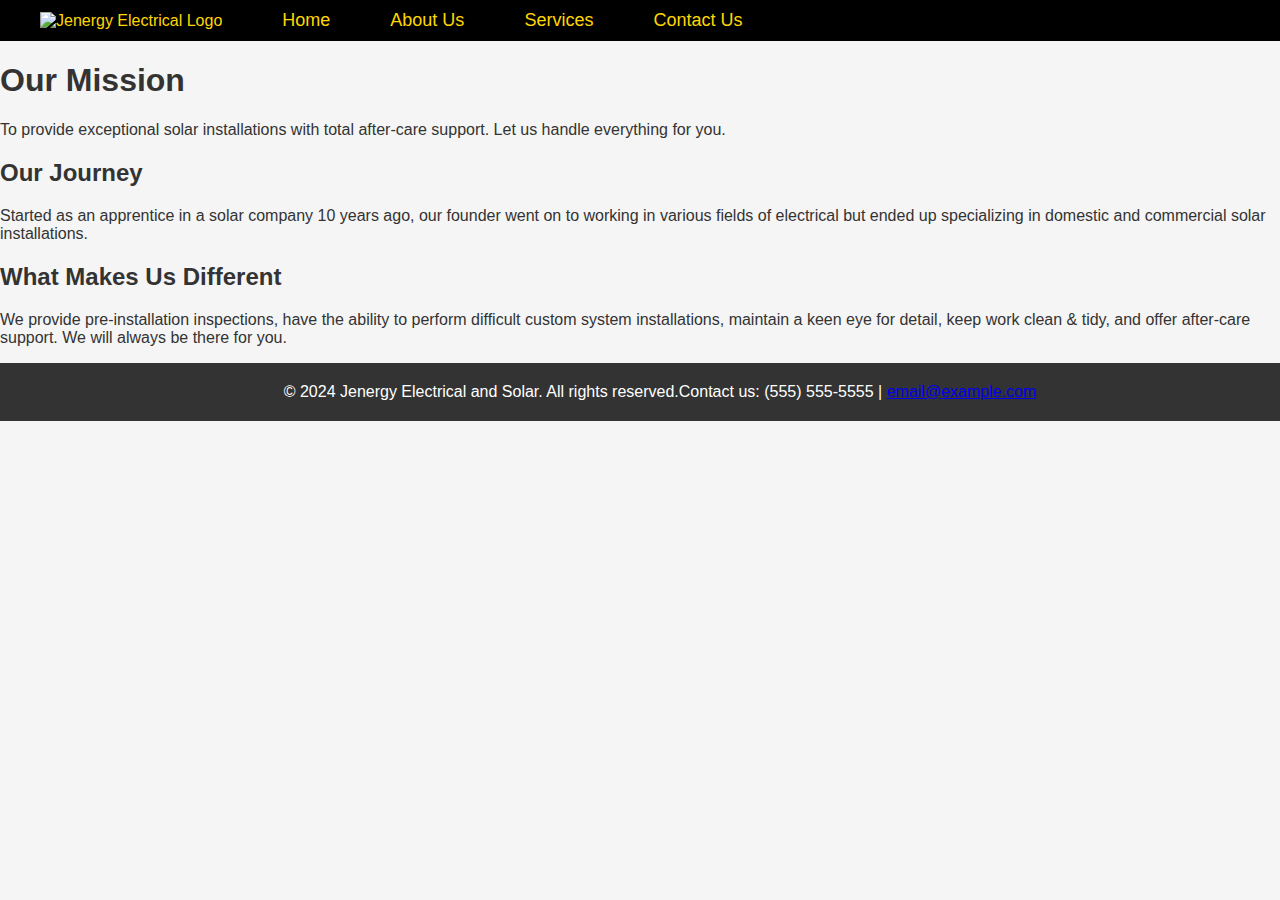
==== aboutUs.html @ a66984df "adding company info and hover elements" ====
<!DOCTYPE html>
<html lang="en">
<head>
    <meta charset="UTF-8">
    <meta name="viewport" content="width=device-width, initial-scale=1.0">
    <title>About Us - Jenergy Electrical and Solar</title>
    <link rel="stylesheet" href="styles/styles.css">
    <link rel="stylesheet" href="https://cdnjs.cloudflare.com/ajax/libs/font-awesome/5.15.4/css/all.min.css">
</head>
<body>
    <header>
        <nav>
            <div id="logo-container">
                <img src="styles/images/jenergyLogo.jpg" alt="Jenergy Electrical Logo" id="logo">
            </div>
            <ul>
                <li><a href="index.html">Home</a></li>
                <li><a href="aboutUs.html">About Us</a></li>
                <li class="dropdown">
                    <a href="services.html" class="dropbtn">Services</a>
                    <div class="dropdown-content" aria-label="Service Categories">
                        <div>
                            <a href="solarSystems.html" class="icon-link"><i class="fas fa-solar-panel"></i></a>
                            Solar Systems
                            <a href="solarSystems.html" class="learn-more">Learn More</a>
                        </div>
                        <div>
                            <a href="batterySystems.html" class="icon-link"><i class="fas fa-battery-full"></i></a>
                            Battery Systems
                            <a href="batterySystems.html" class="learn-more">Learn More</a>
                        </div>
                        <div>
                            <a href="evCharging.html" class="icon-link"><i class="fas fa-charging-station"></i></a>
                            EV Charging
                            <a href="evCharging.html" class="learn-more">Learn More</a>
                        </div>
                        <div>
                            <a href="generalElectrical.html" class="icon-link"><i class="fas fa-bolt"></i></a>
                            General Electrical
                            <a href="generalElectrical.html" class="learn-more">Learn More</a>
                        </div>
                    </div>
                </li>
                <li><a href="contactUs.html">Contact Us</a></li>
            </ul>
        </nav>
    </header>

    <main>
        <section id="mission">
            <h1>Our Mission</h1>
            <p>To provide exceptional solar installations with total after-care support. Let us handle everything for you.</p>
        </section>

        <section id="history">
            <h2>Our Journey</h2>
            <p>Started as an apprentice in a solar company 10 years ago, our founder went on to working in various fields of electrical but ended up specializing in domestic and commercial solar installations.</p>
        </section>

        <section id="standout">
            <h2>What Makes Us Different</h2>
            <p>We provide pre-installation inspections, have the ability to perform difficult custom system installations, maintain a keen eye for detail, keep work clean & tidy, and offer after-care support. We will always be there for you.</p>
        </section>
    </main>

    <footer>
        <p>&copy; 2024 Jenergy Electrical and Solar. All rights reserved.</p>
        <p>Contact us: (555) 555-5555 | <a href="mailto:email@example.com">email@example.com</a></p>
    </footer>
</body>
</html>
---- styles/styles.css ----
/* General page styling */
body {
    font-family: Arial, sans-serif;
    margin: 0;
    padding: 0;
    background-color: #f5f5f5;
    color: #333333;
}

/* Header Styling */
header {
    background-color: #000000; /* Use the black color of the logo's background */
    color: #FFD700;
    padding: 10px 20px;
    display: flex;
    align-items: center; /* Centers items vertically */
}

#logo-container {
    margin-right: 20px; /* Adjust this value as needed */
}

#logo {
    width: 200px; /* Adjust width as needed for readability */
    height: auto;
}

nav {
    display: flex;
    justify-content: flex-start; /* Align nav items to start */
    align-items: center; /* Centers nav items vertically */
    flex-grow: 1;
    margin-left: 20px; /* Adds margin to move nav items right */
}

nav ul {
    list-style: none;
    padding: 0;
    margin: 0; 
    display: flex;
    align-items: center;
    font-size: 18px; /* Adjust font size */
}

nav ul li {
    margin-left: 20px;
    position: relative;
}

nav ul li a {
    color: #FFD700; /* Hex code of the logo letters */
    text-decoration: none;
    padding: 15px 20px; /* Adjust padding */
}

nav ul li a:hover {
    text-decoration: underline;
}

/* Dropdown Styling */
.dropdown {
    position: relative; /* Ensure the dropdown parent is positioned relative */
}

.dropdown-content {
    display: none;
    position: absolute; /* Absolute positioning within the relative parent */
    background-color: #000000; /* Set dropdown background to black */
    width: 100%; /* Adjust width for the dropdown */
    box-shadow: 0 8px 16px rgba(0,0,0,0.2); /* Shadow effect */
    z-index: 999; /* Ensure dropdown appears on top */
    top: 100%; /* Position below the parent */
    flex-direction: row; /* Align items horizontally */
    justify-content: space-around; /* Space items evenly */
    padding: 20px; /* Add padding for better spacing */
}

.dropdown:hover .dropdown-content,
.dropdown-content:hover {
    display: flex; /* Display as flexbox */
}

.dropdown-content div {
    display: flex;
    flex-direction: column;
    align-items: center;
    padding: 10px; /* Add padding for spacing */
    margin: 0 20px; /* Adjust margin between items */
    font-family: Arial, sans-serif; /* Match font in the header */
    color: #FFD700; /* Match font color in the header */
}

.dropdown-content i {
    font-size: 24px; /* Adjust icon size */
    margin-bottom: 5px; /* Add spacing below icon */
    transition: transform 0.3s; /* Smooth transition for scaling */
}

.dropdown-content .icon-link:hover i {
    transform: scale(1.2); /* Enlarge icon on hover */
}

.dropdown-content .learn-more {
    font-size: 14px; /* Smaller font for Learn More */
    padding-top: 5px; /* Add padding above Learn More */
}

.dropdown-content a.learn-more:hover {
    text-decoration: underline; /* Add underline on hover */
}

.dropdown-content a:hover {
    background-color: transparent; /* Remove background on hover */
}

.dropdown:hover .dropdown-content,
.dropdown-content:hover,
nav ul li:hover .dropdown-content {
    display: flex; /* Display as flexbox */
}

/* Main Image Styling */
#main-image {
    text-align: center; /* Center-aligns the content */
}

#main-image img {
    width: 100%; /* Sets the width to 100% of the parent */
    max-width: 1000px; /* Limits the maximum width */
    height: auto; /* Maintains the aspect ratio */
    display: block; /* Makes the image a block-level element */
    margin: 0 auto; /* Centers the image */
}

/* Hero Section Styling */
#hero {
    text-align: center;
    color: white;
}

#hero-image {
    width: 100%;
    height: auto;
}

#hero-text {
    position: absolute;
    top: 50%;
    left: 50%;
    transform: translate(-50%, -50%);
    background: rgba(0,0,0,0.5);
    padding: 20px;
    border-radius: 10px;
}

/* Button Styling */
.cta-button {
    background-color: #FFD700;
    color: #333333;
    padding: 10px 20px;
    text-decoration: none;
    border-radius: 5px;
    display: inline-block;
}

/* Section Styling */
#services, #about, #testimonials {
    padding: 40px 20px;
    text-align: center;
}

#services .service {
    margin-bottom: 40px;
}

#services .service img {
    width: 80%;
    height: auto;
    margin-bottom: 20px;
    border-radius: 10px;
    box-shadow: 0 4px 8px rgba(0,0,0,0.1);
}

/* Footer Styling */
#testimonials {
    background-color: #eeeeee;
    padding: 40px 20px;
}

footer {
    background-color: #333333;
    color: #ffffff;
    text-align: center;
    padding: 20px;
    display: flex;
    justify-content: center; /* Centers footer text horizontally */
    align-items: center; /* Centers footer text vertically */
    width: 100%;
}

footer p {
    margin: 0;
}

/* Form Styling */
form {
    display: flex;
    flex-direction: column;
    align-items: flex-start;
    max-width: 400px;
    margin: 0 auto;
}

form label {
    margin-bottom: 5px;
}

form input, form textarea {
    width: 100%;
    padding: 10px;
    margin-bottom: 15px;
    border: 1px solid #ccc;
    border-radius: 5px;
}

form input[type="submit"] {
    background-color: #FFD700;
    color: #333333;
    border: none;
    cursor: pointer;
    padding: 10px 20px;
    border-radius: 5px;
}

form input[type="submit"]:hover {
    background-color: #e0c500;
}

#landing-image {
    width: 100%;
    height: 200px;
    display: block;
    margin: 0 auto;
}

#welcome {
    text-align: center;
    margin-top: 20px;
}
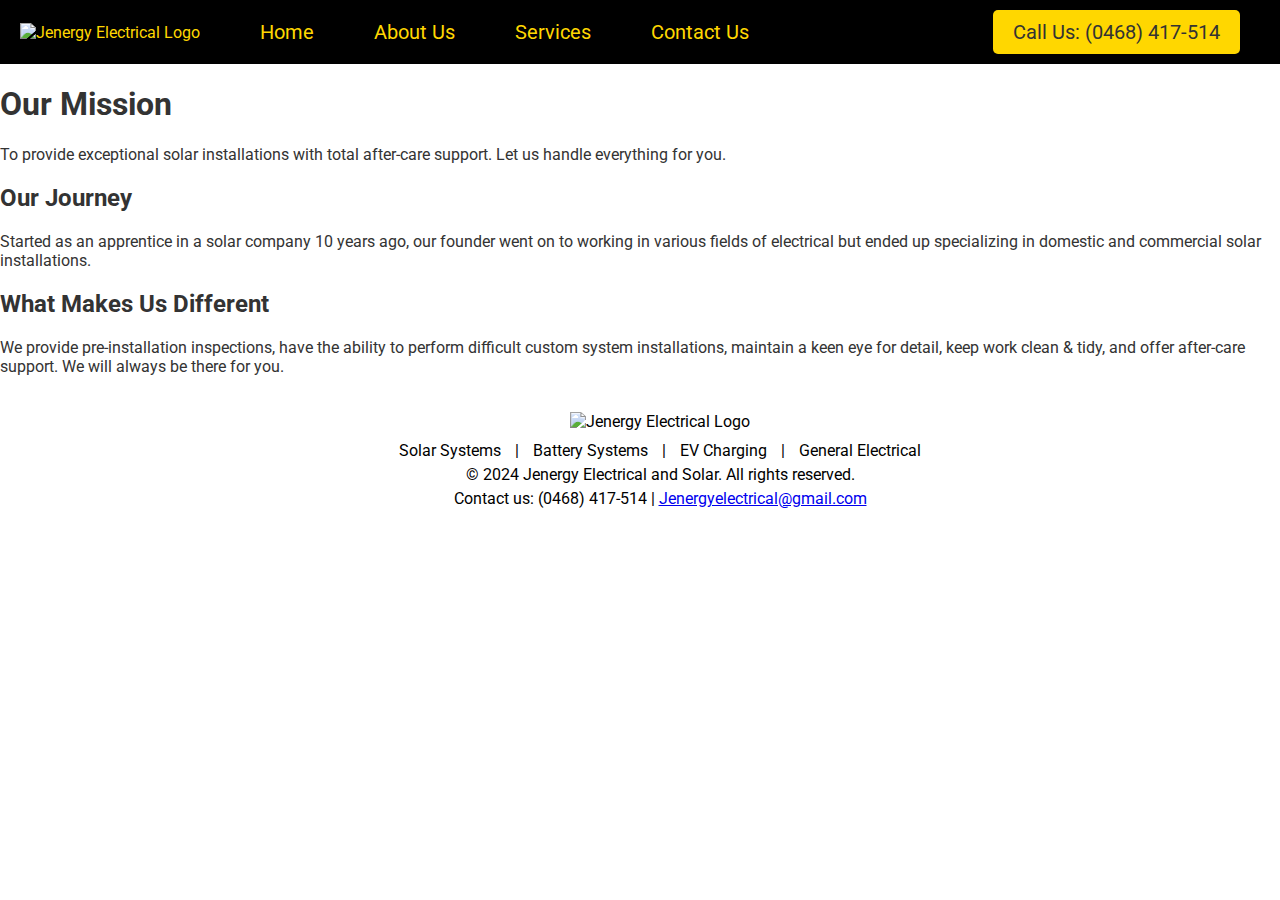
==== commit 6d751372: "fix on navbar header" ====
--- a/aboutUs.html
+++ b/aboutUs.html
@@ -6,6 +6,7 @@
     <title>About Us - Jenergy Electrical and Solar</title>
     <link rel="stylesheet" href="styles/styles.css">
     <link rel="stylesheet" href="https://cdnjs.cloudflare.com/ajax/libs/font-awesome/5.15.4/css/all.min.css">
+    <link href="https://fonts.googleapis.com/css2?family=Roboto:wght@400;700&display=swap" rel="stylesheet">
 </head>
 <body>
     <header>
@@ -13,36 +14,39 @@
             <div id="logo-container">
                 <img src="styles/images/jenergyLogo.jpg" alt="Jenergy Electrical Logo" id="logo">
             </div>
-            <ul>
-                <li><a href="index.html">Home</a></li>
-                <li><a href="aboutUs.html">About Us</a></li>
-                <li class="dropdown">
-                    <a href="services.html" class="dropbtn">Services</a>
-                    <div class="dropdown-content" aria-label="Service Categories">
-                        <div>
-                            <a href="solarSystems.html" class="icon-link"><i class="fas fa-solar-panel"></i></a>
-                            Solar Systems
-                            <a href="solarSystems.html" class="learn-more">Learn More</a>
+            <div class="nav-container">
+                <ul>
+                    <li><a href="index.html">Home</a></li>
+                    <li><a href="aboutUs.html">About Us</a></li>
+                    <li class="dropdown">
+                        <a href="services.html" class="dropdown-button">Services</a>
+                        <div class="custom-dropdown-menu">
+                            <div>
+                                <a href="solarSystems.html" class="icon-link"><i class="fas fa-solar-panel"></i></a>
+                                Solar Systems
+                                <a href="solarSystems.html" class="learn-more">Learn More</a>
+                            </div>
+                            <div>
+                                <a href="batterySystems.html" class="icon-link"><i class="fas fa-battery-full"></i></a>
+                                Battery Systems
+                                <a href="batterySystems.html" class="learn-more">Learn More</a>
+                            </div>
+                            <div>
+                                <a href="evCharging.html" class="icon-link"><i class="fas fa-charging-station"></i></a>
+                                EV Charging
+                                <a href="evCharging.html" class="learn-more">Learn More</a>
+                            </div>
+                            <div>
+                                <a href="generalElectrical.html" class="icon-link"><i class="fas fa-bolt"></i></a>
+                                General Electrical
+                                <a href="generalElectrical.html" class="learn-more">Learn More</a>
+                            </div>
                         </div>
-                        <div>
-                            <a href="batterySystems.html" class="icon-link"><i class="fas fa-battery-full"></i></a>
-                            Battery Systems
-                            <a href="batterySystems.html" class="learn-more">Learn More</a>
-                        </div>
-                        <div>
-                            <a href="evCharging.html" class="icon-link"><i class="fas fa-charging-station"></i></a>
-                            EV Charging
-                            <a href="evCharging.html" class="learn-more">Learn More</a>
-                        </div>
-                        <div>
-                            <a href="generalElectrical.html" class="icon-link"><i class="fas fa-bolt"></i></a>
-                            General Electrical
-                            <a href="generalElectrical.html" class="learn-more">Learn More</a>
-                        </div>
-                    </div>
-                </li>
-                <li><a href="contactUs.html">Contact Us</a></li>
-            </ul>
+                    </li>
+                    <li><a href="contactUs.html">Contact Us</a></li>
+                </ul>
+                <a href="tel:+61468417514" class="call-us-button">Call Us: (0468) 417-514</a>
+            </div>
         </nav>
     </header>
 
@@ -64,9 +68,20 @@
     </main>
 
     <footer>
-        <p>&copy; 2024 Jenergy Electrical and Solar. All rights reserved.</p>
-        <p>Contact us: (555) 555-5555 | <a href="mailto:email@example.com">email@example.com</a></p>
+        <div id="footer-content">
+            <img src="styles/images/jenergyLogo.jpg" alt="Jenergy Electrical Logo" id="footer-logo">
+            <div id="footer-links">
+                <a href="solarSystems.html">Solar Systems</a> |
+                <a href="batterySystems.html">Battery Systems</a> |
+                <a href="evCharging.html">EV Charging</a> |
+                <a href="generalElectrical.html">General Electrical</a>
+            </div>
+            <p>&copy; 2024 Jenergy Electrical and Solar. All rights reserved.</p>
+            <p>Contact us: (0468) 417-514 | <a href="mailto:Jenergyelectrical@gmail.com">Jenergyelectrical@gmail.com</a></p>
+        </div>
     </footer>
+
+    <script src="script.js"></script>
 </body>
 </html>
 
--- a/styles/styles.css
+++ b/styles/styles.css
@@ -1,9 +1,9 @@
 /* General page styling */
 body {
-    font-family: Arial, sans-serif;
+    font-family: 'Roboto', sans-serif;
     margin: 0;
     padding: 0;
-    background-color: #f5f5f5;
+    background-color: #ffffff; /* Change the background color to white */
     color: #333333;
 }
 
@@ -14,6 +14,10 @@
     padding: 10px 20px;
     display: flex;
     align-items: center; /* Centers items vertically */
+    justify-content: space-between; /* Ensure space between items */
+    position: sticky; /* Make the header sticky */
+    top: 0;
+    z-index: 1000;
 }
 
 #logo-container {
@@ -27,19 +31,17 @@
 
 nav {
     display: flex;
-    justify-content: flex-start; /* Align nav items to start */
     align-items: center; /* Centers nav items vertically */
-    flex-grow: 1;
-    margin-left: 20px; /* Adds margin to move nav items right */
+    flex-grow: 1; /* Allows the navigation to grow */
 }
 
 nav ul {
     list-style: none;
     padding: 0;
-    margin: 0; 
+    margin: 0;
     display: flex;
     align-items: center;
-    font-size: 18px; /* Adjust font size */
+    font-size: 20px; /* Enlarged font size */
 }
 
 nav ul li {
@@ -51,10 +53,34 @@
     color: #FFD700; /* Hex code of the logo letters */
     text-decoration: none;
     padding: 15px 20px; /* Adjust padding */
+    font-size: 20px; /* Enlarged font size */
 }
 
 nav ul li a:hover {
     text-decoration: underline;
+}
+
+/* Call Us Button Styling */
+.nav-container {
+    display: flex;
+    justify-content: space-between;
+    align-items: center;
+    flex-grow: 1;
+}
+
+.call-us-button {
+    background-color: #FFD700;
+    color: #333333;
+    padding: 10px 20px;
+    text-decoration: none;
+    border-radius: 5px;
+    font-size: 20px; /* Enlarged font size */
+    margin-left: auto; /* Pushes the button to the right */
+    margin-right: 20px; /* Adds space from the right border */
+}
+
+.call-us-button:hover {
+    background-color: #e0c500;
 }
 
 /* Dropdown Styling */
@@ -62,85 +88,78 @@
     position: relative; /* Ensure the dropdown parent is positioned relative */
 }
 
-.dropdown-content {
-    display: none;
-    position: absolute; /* Absolute positioning within the relative parent */
-    background-color: #000000; /* Set dropdown background to black */
-    width: 100%; /* Adjust width for the dropdown */
-    box-shadow: 0 8px 16px rgba(0,0,0,0.2); /* Shadow effect */
-    z-index: 999; /* Ensure dropdown appears on top */
-    top: 100%; /* Position below the parent */
+.dropdown-button {
+    background: none;
+    border: none;
+    color: #FFD700; /* Match the color with the logo letters */
+    cursor: pointer;
+    font-size: 20px; /* Enlarged font size */
+    text-decoration: none;
+    padding: 15px 20px; /* Adjust padding */
+}
+
+.custom-dropdown-menu {
+    display: none; /* Initially hidden */
     flex-direction: row; /* Align items horizontally */
     justify-content: space-around; /* Space items evenly */
+    position: absolute;
+    top: 100%;
+    left: 0;
+    width: 100%; /* Full width */
+    background-color: #000000; /* Set dropdown background to black */
+    box-shadow: 0px 8px 16px 0px rgba(0,0,0,0.2); /* Shadow effect */
+    z-index: 999; /* Ensure dropdown appears on top */
     padding: 20px; /* Add padding for better spacing */
 }
 
-.dropdown:hover .dropdown-content,
-.dropdown-content:hover {
+.dropdown:hover .custom-dropdown-menu {
     display: flex; /* Display as flexbox */
 }
 
-.dropdown-content div {
+.custom-dropdown-menu div {
     display: flex;
     flex-direction: column;
     align-items: center;
-    padding: 10px; /* Add padding for spacing */
-    margin: 0 20px; /* Adjust margin between items */
-    font-family: Arial, sans-serif; /* Match font in the header */
+    padding: 10px;
+    font-family: 'Roboto', sans-serif; /* Match font in the header */
     color: #FFD700; /* Match font color in the header */
-}
-
-.dropdown-content i {
-    font-size: 24px; /* Adjust icon size */
-    margin-bottom: 5px; /* Add spacing below icon */
+    font-size: 20px; /* Enlarged font size */
+}
+
+.custom-dropdown-menu i {
+    font-size: 32px; /* Adjust icon size */
+    margin-bottom: 15px; /* Add spacing below icon */
     transition: transform 0.3s; /* Smooth transition for scaling */
 }
 
-.dropdown-content .icon-link:hover i {
+.custom-dropdown-menu .icon-link:hover i {
     transform: scale(1.2); /* Enlarge icon on hover */
 }
 
-.dropdown-content .learn-more {
-    font-size: 14px; /* Smaller font for Learn More */
-    padding-top: 5px; /* Add padding above Learn More */
-}
-
-.dropdown-content a.learn-more:hover {
-    text-decoration: underline; /* Add underline on hover */
-}
-
-.dropdown-content a:hover {
+.custom-dropdown-menu .learn-more {
+    font-size: 18px; /* Enlarged font size for Learn More */
+    padding-top: 10px; /* Add padding above Learn More */
+}
+
+.custom-dropdown-menu a.learn-more:hover {
+    text-decoration: underline;
+}
+
+.custom-dropdown-menu a:hover {
     background-color: transparent; /* Remove background on hover */
-}
-
-.dropdown:hover .dropdown-content,
-.dropdown-content:hover,
-nav ul li:hover .dropdown-content {
-    display: flex; /* Display as flexbox */
-}
-
-/* Main Image Styling */
-#main-image {
-    text-align: center; /* Center-aligns the content */
-}
-
-#main-image img {
-    width: 100%; /* Sets the width to 100% of the parent */
-    max-width: 1000px; /* Limits the maximum width */
-    height: auto; /* Maintains the aspect ratio */
-    display: block; /* Makes the image a block-level element */
-    margin: 0 auto; /* Centers the image */
 }
 
 /* Hero Section Styling */
 #hero {
+    position: relative;
     text-align: center;
     color: white;
 }
 
-#hero-image {
+#hero img {
     width: 100%;
     height: auto;
+    display: block;
 }
 
 #hero-text {
@@ -163,43 +182,62 @@
     display: inline-block;
 }
 
+.cta-button:hover {
+    background-color: #e0c500;
+}
+
 /* Section Styling */
-#services, #about, #testimonials {
+#intro, #how-it-works {
     padding: 40px 20px;
     text-align: center;
 }
 
-#services .service {
-    margin-bottom: 40px;
-}
-
-#services .service img {
-    width: 80%;
-    height: auto;
-    margin-bottom: 20px;
+.steps-grid {
+    display: grid;
+    grid-template-columns: 1fr 1fr;
+    grid-gap: 20px;
+    max-width: 1000px;
+    margin: 0 auto;
+}
+
+.step {
+    background: white;
+    padding: 20px;
     border-radius: 10px;
     box-shadow: 0 4px 8px rgba(0,0,0,0.1);
+    text-align: left;
 }
 
 /* Footer Styling */
-#testimonials {
-    background-color: #eeeeee;
-    padding: 40px 20px;
-}
-
 footer {
-    background-color: #333333;
-    color: #ffffff;
+    background-color: #ffffff; /* Change footer background to white */
+    color: #000000; /* Change footer text color to black */
     text-align: center;
     padding: 20px;
     display: flex;
-    justify-content: center; /* Centers footer text horizontally */
-    align-items: center; /* Centers footer text vertically */
-    width: 100%;
+    flex-direction: column;
+    align-items: center; /* Centers footer content horizontally */
+    width: 100%;
+}
+
+#footer-logo {
+    width: 150px;
+    height: auto;
+    margin-bottom: 10px;
+}
+
+#footer-links a {
+    color: #000000; /* Change link color to black */
+    text-decoration: none;
+    margin: 0 10px;
+}
+
+#footer-links a:hover {
+    text-decoration: underline;
 }
 
 footer p {
-    margin: 0;
+    margin: 5px 0;
 }
 
 /* Form Styling */
@@ -236,6 +274,18 @@
     background-color: #e0c500;
 }
 
+#main-image {
+    text-align: center;
+}
+
+#main-image img {
+    width: 100%;
+    max-width: 1000px;
+    height: auto;
+    display: block;
+    margin: 0 auto;
+}
+
 #landing-image {
     width: 100%;
     height: 200px;
@@ -247,3 +297,4 @@
     text-align: center;
     margin-top: 20px;
 }
+
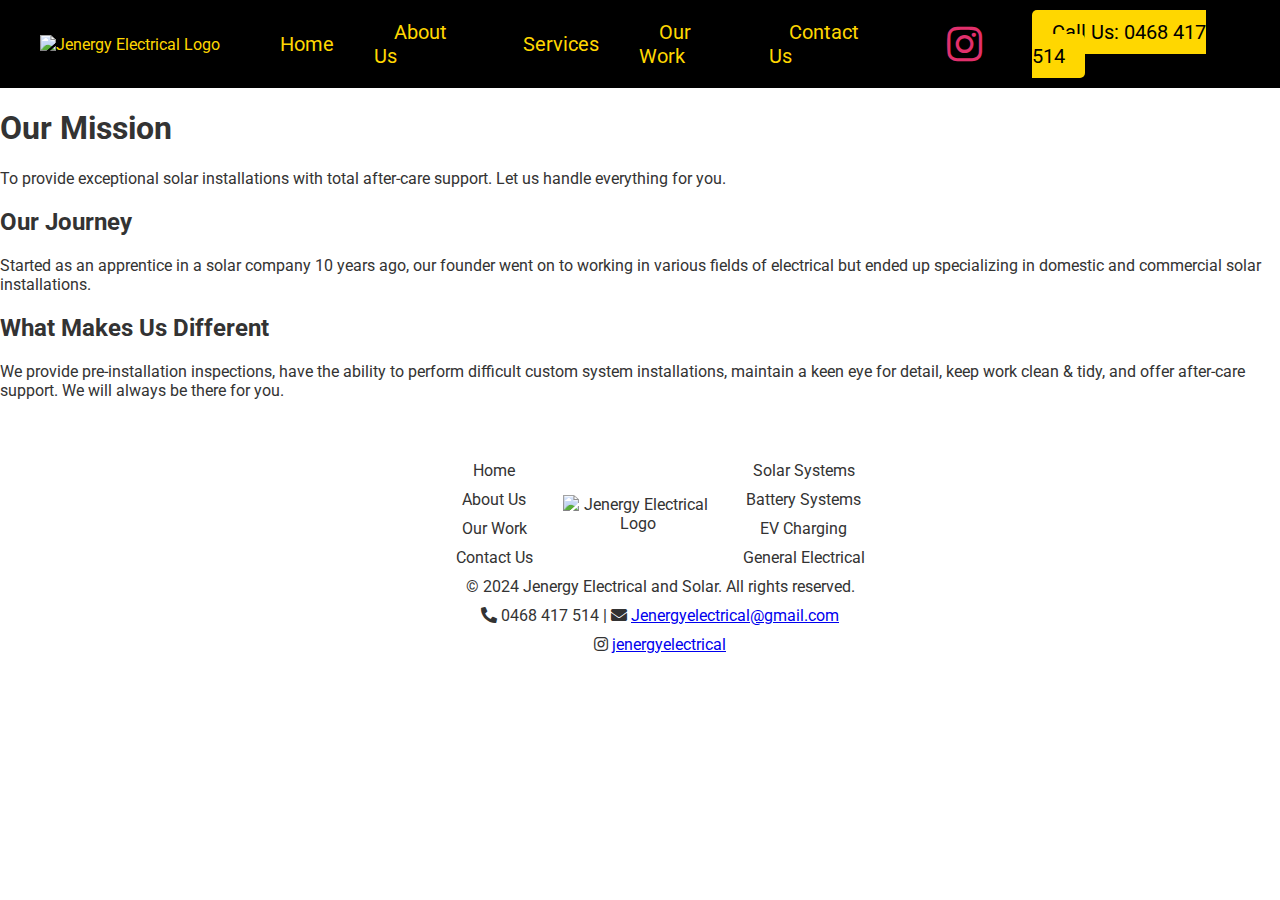
==== commit 9239bfb1: "added lazy loading" ====
--- a/aboutUs.html
+++ b/aboutUs.html
@@ -9,79 +9,22 @@
     <link href="https://fonts.googleapis.com/css2?family=Roboto:wght@400;700&display=swap" rel="stylesheet">
 </head>
 <body>
-    <header>
-        <nav>
-            <div id="logo-container">
-                <img src="styles/images/jenergyLogo.jpg" alt="Jenergy Electrical Logo" id="logo">
-            </div>
-            <div class="nav-container">
-                <ul>
-                    <li><a href="index.html">Home</a></li>
-                    <li><a href="aboutUs.html">About Us</a></li>
-                    <li class="dropdown">
-                        <a href="services.html" class="dropdown-button">Services</a>
-                        <div class="custom-dropdown-menu">
-                            <div>
-                                <a href="solarSystems.html" class="icon-link"><i class="fas fa-solar-panel"></i></a>
-                                Solar Systems
-                                <a href="solarSystems.html" class="learn-more">Learn More</a>
-                            </div>
-                            <div>
-                                <a href="batterySystems.html" class="icon-link"><i class="fas fa-battery-full"></i></a>
-                                Battery Systems
-                                <a href="batterySystems.html" class="learn-more">Learn More</a>
-                            </div>
-                            <div>
-                                <a href="evCharging.html" class="icon-link"><i class="fas fa-charging-station"></i></a>
-                                EV Charging
-                                <a href="evCharging.html" class="learn-more">Learn More</a>
-                            </div>
-                            <div>
-                                <a href="generalElectrical.html" class="icon-link"><i class="fas fa-bolt"></i></a>
-                                General Electrical
-                                <a href="generalElectrical.html" class="learn-more">Learn More</a>
-                            </div>
-                        </div>
-                    </li>
-                    <li><a href="contactUs.html">Contact Us</a></li>
-                </ul>
-                <a href="tel:+61468417514" class="call-us-button">Call Us: (0468) 417-514</a>
-            </div>
-        </nav>
-    </header>
-
+    <div id="header-placeholder"></div>
     <main>
         <section id="mission">
             <h1>Our Mission</h1>
             <p>To provide exceptional solar installations with total after-care support. Let us handle everything for you.</p>
         </section>
-
         <section id="history">
             <h2>Our Journey</h2>
             <p>Started as an apprentice in a solar company 10 years ago, our founder went on to working in various fields of electrical but ended up specializing in domestic and commercial solar installations.</p>
         </section>
-
         <section id="standout">
             <h2>What Makes Us Different</h2>
             <p>We provide pre-installation inspections, have the ability to perform difficult custom system installations, maintain a keen eye for detail, keep work clean & tidy, and offer after-care support. We will always be there for you.</p>
         </section>
     </main>
-
-    <footer>
-        <div id="footer-content">
-            <img src="styles/images/jenergyLogo.jpg" alt="Jenergy Electrical Logo" id="footer-logo">
-            <div id="footer-links">
-                <a href="solarSystems.html">Solar Systems</a> |
-                <a href="batterySystems.html">Battery Systems</a> |
-                <a href="evCharging.html">EV Charging</a> |
-                <a href="generalElectrical.html">General Electrical</a>
-            </div>
-            <p>&copy; 2024 Jenergy Electrical and Solar. All rights reserved.</p>
-            <p>Contact us: (0468) 417-514 | <a href="mailto:Jenergyelectrical@gmail.com">Jenergyelectrical@gmail.com</a></p>
-        </div>
-    </footer>
-
+    <div id="footer-placeholder"></div>
     <script src="script.js"></script>
 </body>
 </html>
-
--- a/styles/styles.css
+++ b/styles/styles.css
@@ -1,38 +1,64 @@
+:root {
+    --primary-color: #FFD700;
+    --secondary-color: #333333;
+    --background-color: #ffffff;
+    --font-family: 'Roboto', sans-serif;
+    --font-size-large: 20px;
+    --call-us-text-color: #000000; /* Added for better visibility */
+}
+
 /* General page styling */
 body {
-    font-family: 'Roboto', sans-serif;
+    font-family: var(--font-family);
     margin: 0;
     padding: 0;
-    background-color: #ffffff; /* Change the background color to white */
-    color: #333333;
+    background-color: var(--background-color);
+    color: var(--secondary-color);
 }
 
 /* Header Styling */
-header {
-    background-color: #000000; /* Use the black color of the logo's background */
-    color: #FFD700;
+header, #header-placeholder {
+    display: flex;
+    justify-content: space-between;
+    align-items: center;
     padding: 10px 20px;
-    display: flex;
-    align-items: center; /* Centers items vertically */
-    justify-content: space-between; /* Ensure space between items */
-    position: sticky; /* Make the header sticky */
+    background-color: #000000;
+    color: var(--primary-color);
+    position: sticky;
     top: 0;
     z-index: 1000;
 }
 
-#logo-container {
-    margin-right: 20px; /* Adjust this value as needed */
-}
-
-#logo {
-    width: 200px; /* Adjust width as needed for readability */
+#logo-container img, #header-logo {
+    width: 200px; /* Increased the width for bigger logo */
     height: auto;
+    object-fit: cover;
+    margin: 0;
+    padding: 0;
+    z-index: 5;
+    position: relative;
+}
+
+.logo-faded #logo {
+    display: none;
+}
+
+.logo-faded #header-logo {
+    display: inline-block;
+    opacity: 1;
 }
 
 nav {
     display: flex;
-    align-items: center; /* Centers nav items vertically */
-    flex-grow: 1; /* Allows the navigation to grow */
+    align-items: center;
+    flex-grow: 1;
+}
+
+.nav-container {
+    display: flex;
+    justify-content: space-between;
+    align-items: center;
+    width: 100%;
 }
 
 nav ul {
@@ -41,7 +67,9 @@
     margin: 0;
     display: flex;
     align-items: center;
-    font-size: 20px; /* Enlarged font size */
+    font-size: var(--font-size-large);
+    flex-grow: 1;
+    justify-content: flex-start; /* Align items to the left */
 }
 
 nav ul li {
@@ -49,71 +77,132 @@
     position: relative;
 }
 
-nav ul li a {
-    color: #FFD700; /* Hex code of the logo letters */
+nav a, .cta-button {
+    color: var(--primary-color);
     text-decoration: none;
-    padding: 15px 20px; /* Adjust padding */
-    font-size: 20px; /* Enlarged font size */
-}
-
-nav ul li a:hover {
+    padding: 15px 20px;
+    font-size: var(--font-size-large);
+}
+
+nav a:hover, .cta-button:hover {
     text-decoration: underline;
 }
 
+nav a[href="contactUs.html"] {
+    margin-right: 15px;
+}
+
+/* Styling for header social media icons */
+.nav-container i.fab.fa-instagram {
+    color: #E1306C; /* Instagram's primary color */
+    margin-right: 10px;
+    font-size: 2em; /* Adjusted the size to make it bigger */
+    transition: color 0.3s;
+}
+
+.nav-container i.fab.fa-instagram:hover {
+    color: #C13584;
+}
+
+/* Mobile Menu */
+@media (max-width: 768px) {
+    .navbar-toggle {
+        display: flex;
+        margin-left: auto;
+        flex-direction: column;
+        justify-content: space-between;
+        height: 24px;
+        width: 30px;
+        cursor: pointer;
+        z-index: 10;
+    }
+
+    .navbar-toggle span {
+        display: block;
+        height: 4px;
+        width: 100%;
+        background-color: #333;
+        border-radius: 2px;
+    }
+
+    nav ul {
+        display: none;
+        flex-direction: column;
+        width: 100%;
+        position: absolute;
+        top: 100%;
+        left: 0;
+        background-color: #000000;
+        z-index: 999;
+    }
+
+    nav ul.open {
+        display: flex;
+    }
+
+    nav ul li {
+        margin: 0;
+        text-align: center;
+    }
+
+    nav a {
+        padding: 10px;
+        width: 100%;
+        display: block;
+    }
+
+    .call-us-button {
+        padding: 10px;
+        width: 100%;
+        text-align: center;
+    }
+}
+
 /* Call Us Button Styling */
-.nav-container {
-    display: flex;
-    justify-content: space-between;
-    align-items: center;
-    flex-grow: 1;
-}
-
 .call-us-button {
-    background-color: #FFD700;
-    color: #333333;
+    background-color: var(--primary-color);
+    color: var(--call-us-text-color);
     padding: 10px 20px;
     text-decoration: none;
     border-radius: 5px;
-    font-size: 20px; /* Enlarged font size */
-    margin-left: auto; /* Pushes the button to the right */
-    margin-right: 20px; /* Adds space from the right border */
+    font-size: var(--font-size-large);
+    margin-left: auto;
 }
 
 .call-us-button:hover {
     background-color: #e0c500;
 }
 
+@media (min-width: 769px) {
+    .call-us-button {
+        position: relative;
+    }
+
+    .navbar-toggle {
+        display: none;
+    }
+}
+
 /* Dropdown Styling */
 .dropdown {
-    position: relative; /* Ensure the dropdown parent is positioned relative */
-}
-
-.dropdown-button {
-    background: none;
-    border: none;
-    color: #FFD700; /* Match the color with the logo letters */
-    cursor: pointer;
-    font-size: 20px; /* Enlarged font size */
-    text-decoration: none;
-    padding: 15px 20px; /* Adjust padding */
+    position: relative;
 }
 
 .custom-dropdown-menu {
-    display: none; /* Initially hidden */
-    flex-direction: row; /* Align items horizontally */
-    justify-content: space-around; /* Space items evenly */
+    display: none;
+    flex-direction: row;
+    justify-content: space-between;
     position: absolute;
     top: 100%;
     left: 0;
-    width: 100%; /* Full width */
-    background-color: #000000; /* Set dropdown background to black */
-    box-shadow: 0px 8px 16px 0px rgba(0,0,0,0.2); /* Shadow effect */
-    z-index: 999; /* Ensure dropdown appears on top */
-    padding: 20px; /* Add padding for better spacing */
+    width: 100%;
+    background-color: #000000;
+    box-shadow: 0px 8px 16px 0px rgba(0,0,0,0.2);
+    z-index: 999;
 }
 
 .dropdown:hover .custom-dropdown-menu {
-    display: flex; /* Display as flexbox */
+    display: flex;
 }
 
 .custom-dropdown-menu div {
@@ -121,24 +210,28 @@
     flex-direction: column;
     align-items: center;
     padding: 10px;
-    font-family: 'Roboto', sans-serif; /* Match font in the header */
-    color: #FFD700; /* Match font color in the header */
-    font-size: 20px; /* Enlarged font size */
+    font-family: var(--font-family);
+    color: var(--primary-color);
+    font-size: var(--font-size-large);
+    background-color: #000000;
+    width: 100%;
+    text-align: center;
+    box-sizing: border-box;
 }
 
 .custom-dropdown-menu i {
-    font-size: 32px; /* Adjust icon size */
-    margin-bottom: 15px; /* Add spacing below icon */
-    transition: transform 0.3s; /* Smooth transition for scaling */
+    font-size: 32px;
+    margin-bottom: 10px;
+    transition: transform 0.3s;
 }
 
 .custom-dropdown-menu .icon-link:hover i {
-    transform: scale(1.2); /* Enlarge icon on hover */
+    transform: scale(1.2);
 }
 
 .custom-dropdown-menu .learn-more {
-    font-size: 18px; /* Enlarged font size for Learn More */
-    padding-top: 10px; /* Add padding above Learn More */
+    font-size: 18px;
+    padding-top: 5px;
 }
 
 .custom-dropdown-menu a.learn-more:hover {
@@ -146,7 +239,7 @@
 }
 
 .custom-dropdown-menu a:hover {
-    background-color: transparent; /* Remove background on hover */
+    background-color: transparent;
 }
 
 /* Hero Section Styling */
@@ -172,20 +265,6 @@
     border-radius: 10px;
 }
 
-/* Button Styling */
-.cta-button {
-    background-color: #FFD700;
-    color: #333333;
-    padding: 10px 20px;
-    text-decoration: none;
-    border-radius: 5px;
-    display: inline-block;
-}
-
-.cta-button:hover {
-    background-color: #e0c500;
-}
-
 /* Section Styling */
 #intro, #how-it-works {
     padding: 40px 20px;
@@ -208,36 +287,98 @@
     text-align: left;
 }
 
+/* Centered Content Styling */
+.centered-content {
+    text-align: center;
+    max-width: 1200px;
+    margin: 0 auto;
+}
+
+.work-item {
+    display: flex;
+    align-items: center;
+    justify-content: space-between;
+    margin-bottom: 40px;
+    text-align: center;
+}
+
+.work-item .work-text {
+    flex: 1;
+    padding: 0 20px;
+}
+
+.work-item .work-image {
+    max-width: 300px;
+    max-height: 200px;
+    width: 100%;
+    height: auto;
+}
+
 /* Footer Styling */
-footer {
-    background-color: #ffffff; /* Change footer background to white */
-    color: #000000; /* Change footer text color to black */
+footer, #footer-placeholder {
+    background-color: var(--background-color);
+    color: var(--secondary-color);
     text-align: center;
     padding: 20px;
     display: flex;
+    justify-content: center;
+    align-items: center;
+    width: 100%;
+}
+
+#footer-content {
+    display: flex;
+    justify-content: center;
+    align-items: center;
+    flex-wrap: wrap;
+}
+
+#general-links {
+    display: flex;
     flex-direction: column;
-    align-items: center; /* Centers footer content horizontally */
-    width: 100%;
+    justify-content: flex-start;
+    margin-right: 20px;
+}
+
+#service-links {
+    display: flex;
+    flex-direction: column;
+    justify-content: flex-start;
+    margin-left: 20px;
+}
+
+#general-links a, #service-links a {
+    color: var(--secondary-color);
+    text-decoration: none;
+    margin: 5px 0;
+}
+
+#general-links a:hover, #service-links a:hover {
+    text-decoration: underline;
 }
 
 #footer-logo {
     width: 150px;
     height: auto;
-    margin-bottom: 10px;
-}
-
-#footer-links a {
-    color: #000000; /* Change link color to black */
-    text-decoration: none;
     margin: 0 10px;
-}
-
-#footer-links a:hover {
-    text-decoration: underline;
 }
 
 footer p {
     margin: 5px 0;
+    width: 100%;
+    text-align: center;
+}
+
+/* Responsive Design */
+@media (max-width: 600px) {
+    footer {
+        flex-direction: column;
+        text-align: center;
+    }
+
+    #general-links, #service-links {
+        margin-bottom: 10px;
+    }
 }
 
 /* Form Styling */
@@ -245,56 +386,123 @@
     display: flex;
     flex-direction: column;
     align-items: flex-start;
-    max-width: 400px;
+    max-width: 100%;
     margin: 0 auto;
+    padding: 20px;
+    box-shadow: 0 4px 8px rgba(0,0,0,0.1);
+    border-radius: 10px;
 }
 
 form label {
     margin-bottom: 5px;
 }
 
-form input, form textarea {
-    width: 100%;
+form .form-group {
+    width: 100%;
+}
+
+form input[type="text"],
+form input[type="email"],
+form input[type="tel"],
+form select,
+form textarea {
+    width: 100%;
+    margin-bottom: 10px;
     padding: 10px;
-    margin-bottom: 15px;
     border: 1px solid #ccc;
     border-radius: 5px;
+    background-color: var(--background-color);
+    box-sizing: border-box;
 }
 
 form input[type="submit"] {
-    background-color: #FFD700;
-    color: #333333;
+    background-color: var(--primary-color);
+    color: var(--secondary-color);
     border: none;
     cursor: pointer;
     padding: 10px 20px;
     border-radius: 5px;
+    display: block;
+    margin: 0 auto;
 }
 
 form input[type="submit"]:hover {
     background-color: #e0c500;
 }
 
-#main-image {
-    text-align: center;
-}
-
-#main-image img {
-    width: 100%;
-    max-width: 1000px;
-    height: auto;
-    display: block;
-    margin: 0 auto;
-}
-
-#landing-image {
-    width: 100%;
-    height: 200px;
-    display: block;
-    margin: 0 auto;
-}
-
-#welcome {
-    text-align: center;
+/* Align contact form and details side by side */
+#contact-section {
+    display: flex;
+    justify-content: space-between;
+    padding: 40px;
+}
+
+#contact-details {
+    width: 45%;
+    text-align: left;
+}
+
+#contact-form {
+    width: 45%;
+    display: flex;
+    flex-direction: column;
+    align-items: flex-end;
+}
+
+#contact-form h2 {
+    text-align: center;
+    width: 100%;
+}
+
+#contact-form label {
+    border: none;
+}
+
+#contact-form input, #contact-form select, #contact-form textarea {
+    width: 100%;
+}
+
+/* Responsive Design */
+@media (max-width: 600px) {
+    nav ul {
+        flex-direction: column;
+    }
+
+    #contact-section {
+        flex-direction: column;
+    }
+
+    #contact-details, #contact-form {
+        width: 100%;
+    }
+}
+
+/* Centered Header Styling for ourWork Page */
+.centered-header {
+    text-align: center;
+}
+
+/* Request Quote Button Styling */
+.request-quote-container {
+    display: flex;
+    justify-content: center; /* Center the button */
+    align-items: center;
     margin-top: 20px;
 }
 
+.request-quote-button {
+    display: inline-block;
+    background-color: var(--primary-color);
+    color: var(--call-us-text-color);
+    padding: 15px 30px;
+    border-radius: 5px;
+    font-size: 24px;
+    text-decoration: none;
+    text-align: center;
+    border: none;
+}
+
+.request-quote-button:hover {
+    background-color: #e0c500;
+    color: var(--call-us-text-color);
+}
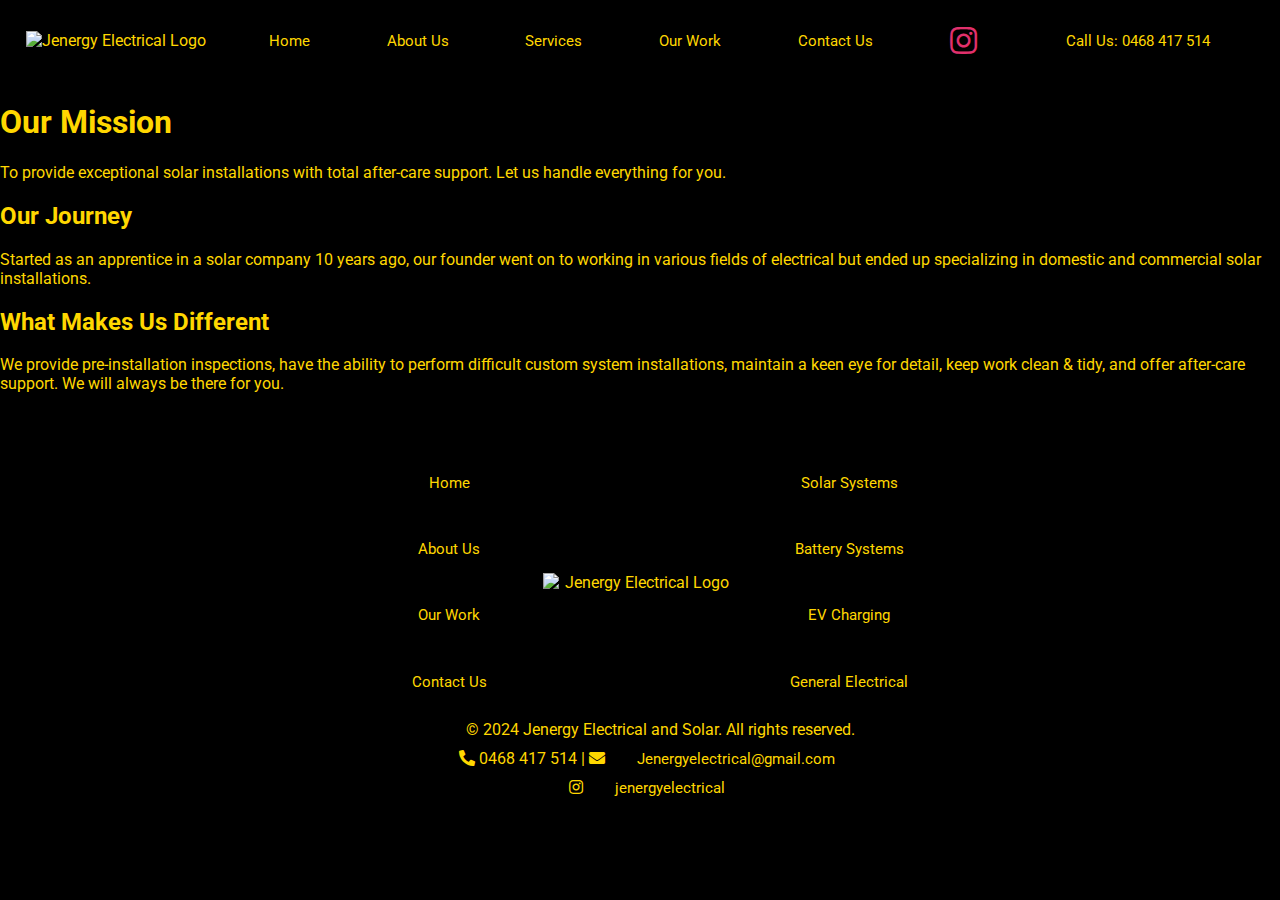
==== commit f54f6abb: "fileName change, fade in affect ++ to hyperlinks" ====
--- a/aboutUs.html
+++ b/aboutUs.html
@@ -7,6 +7,8 @@
     <link rel="stylesheet" href="styles/styles.css">
     <link rel="stylesheet" href="https://cdnjs.cloudflare.com/ajax/libs/font-awesome/5.15.4/css/all.min.css">
     <link href="https://fonts.googleapis.com/css2?family=Roboto:wght@400;700&display=swap" rel="stylesheet">
+    <link rel="icon" href="favicon.ico">
+    <link rel="manifest" href="site.webmanifest">
 </head>
 <body>
     <div id="header-placeholder"></div>
@@ -25,6 +27,6 @@
         </section>
     </main>
     <div id="footer-placeholder"></div>
-    <script src="script.js"></script>
+    <script src="scripts/script.js"></script>
 </body>
 </html>
--- a/styles/styles.css
+++ b/styles/styles.css
@@ -1,38 +1,56 @@
 :root {
     --primary-color: #FFD700;
     --secondary-color: #333333;
-    --background-color: #ffffff;
+    --background-color: #000000;
     --font-family: 'Roboto', sans-serif;
-    --font-size-large: 20px;
-    --call-us-text-color: #000000; /* Added for better visibility */
-}
-
-/* General page styling */
+    --font-size-large: 1.2vw;
+    --call-us-text-color: #FFD700;
+    --transition-duration: 0.3s; /* New variable for transition duration */
+}
+
+/* Fade-in animation */
+@keyframes fadeIn {
+    from {
+        opacity: 0;
+    }
+    to {
+        opacity: 1;
+    }
+}
+
+/* Apply the animation to elements when a class is added */
+.fade-in {
+    animation: fadeIn 0.75s ease-in-out;
+}
+
 body {
     font-family: var(--font-family);
     margin: 0;
     padding: 0;
     background-color: var(--background-color);
-    color: var(--secondary-color);
-}
-
-/* Header Styling */
-header, #header-placeholder {
+    color: var(--primary-color);
+}
+
+.centered-text {
+    text-align: center;
+    color: var(--primary-color);
+}
+
+header, #header-placeholder, footer, #footer-placeholder {
     display: flex;
     justify-content: space-between;
     align-items: center;
-    padding: 10px 20px;
-    background-color: #000000;
+    padding: 1vw 1vw;
+    background-color: var(--background-color);
     color: var(--primary-color);
     position: sticky;
     top: 0;
     z-index: 1000;
 }
 
-#logo-container img, #header-logo {
-    width: 200px; /* Increased the width for bigger logo */
+#logo-container img, #header-logo, #footer-logo {
+    width: 15vw;
     height: auto;
-    object-fit: cover;
     margin: 0;
     padding: 0;
     z-index: 5;
@@ -48,16 +66,10 @@
     opacity: 1;
 }
 
-nav {
+nav, .nav-container {
     display: flex;
     align-items: center;
     flex-grow: 1;
-}
-
-.nav-container {
-    display: flex;
-    justify-content: space-between;
-    align-items: center;
     width: 100%;
 }
 
@@ -69,39 +81,307 @@
     align-items: center;
     font-size: var(--font-size-large);
     flex-grow: 1;
-    justify-content: flex-start; /* Align items to the left */
+    justify-content: flex-start;
 }
 
 nav ul li {
-    margin-left: 20px;
+    margin-left: 2vw;
     position: relative;
 }
 
-nav a, .cta-button {
-    color: var(--primary-color);
-    text-decoration: none;
-    padding: 15px 20px;
+nav a, .cta-button, #footer-content a {
+    color: var(--primary-color);
+    text-decoration: none;
+    padding: 1.5vw 2vw;
     font-size: var(--font-size-large);
 }
 
-nav a:hover, .cta-button:hover {
+nav a:hover, .cta-button:hover, #footer-content a:hover {
     text-decoration: underline;
 }
 
-nav a[href="contactUs.html"] {
-    margin-right: 15px;
-}
-
-/* Styling for header social media icons */
 .nav-container i.fab.fa-instagram {
-    color: #E1306C; /* Instagram's primary color */
-    margin-right: 10px;
-    font-size: 2em; /* Adjusted the size to make it bigger */
-    transition: color 0.3s;
+    color: #E1306C;
+    margin-right: 1vw;
+    font-size: 2em;
+    transition: color var(--transition-duration);
 }
 
 .nav-container i.fab.fa-instagram:hover {
     color: #C13584;
+}
+
+/* Keep dropdown menu for smaller screens */
+@media (max-width: 768px) {
+    .dropdown .custom-dropdown-menu {
+        display: none; /* Hide dropdown by default */
+    }
+    .dropdown .custom-dropdown-menu.show {
+        display: block; /* Show dropdown when activated */
+    }
+}
+
+#hero {
+    position: relative;
+    text-align: center;
+    color: white;
+}
+
+#hero img {
+    width: 100%;
+    height: auto;
+    display: block;
+}
+
+#hero-text {
+    position: absolute;
+    top: 50%;
+    left: 50%;
+    transform: translate(-50%, -50%);
+    background: rgba(0,0,0,0.5);
+    padding: 20px;
+    border-radius: 10px;
+    color: var(--primary-color);
+    text-align: center;
+}
+
+#hero-text h1 {
+    margin-bottom: 20px;
+}
+
+#hero-text p {
+    margin-bottom: 40px;
+}
+
+.cta-button {
+    display: inline-block;
+    padding: 10px 20px;
+    background-color: var(--primary-color);
+    color: var(--background-color);
+    text-decoration: none;
+    border-radius: 5px;
+    transition: background-color var(--transition-duration), color var(--transition-duration);
+}
+
+.cta-button:hover {
+    background-color: var(--background-color);
+    color: var(--primary-color);
+}
+
+#hero-text .cta-button {
+    margin-top: 20px;
+}
+
+#services-overview, .centered-content {
+    text-align: center;
+    margin: 20px auto;
+}
+
+#services-overview h1 {
+    text-align: center;
+    margin: 0 auto;
+    display: block;
+    width: fit-content;
+}
+
+#services-overview p {
+    text-align: center;
+    margin: 0 auto;
+    max-width: 800px;
+}
+
+#intro, #how-it-works {
+    padding: 40px 20px;
+    text-align: center;
+}
+
+.steps-grid .step, .icon-item, .cta-button {
+    background-color: var(--primary-color);
+    color: var(--background-color);
+    transition: background-color var(--transition-duration), color var(--transition-duration);
+}
+
+.steps-grid .step:hover, .icon-item:hover, .cta-button:hover {
+    background-color: var(--background-color);
+    color: var(--primary-color);
+}
+
+.steps-grid {
+    display: grid;
+    grid-template-columns: 1fr 1fr;
+    grid-gap: 20px;
+    max-width: 1000px;
+    margin: 0 auto;
+}
+
+.step {
+    padding: 20px;
+    border-radius: 10px;
+    box-shadow: 0 4px 8px rgba(0,0,0,0.1);
+    text-align: left;
+}
+
+.icon-grid {
+    display: grid;
+    grid-template-columns: 1fr 1fr;
+    grid-template-rows: auto auto;
+    gap: 20px;
+    padding: 20px;
+}
+
+.icon-item {
+    display: flex;
+    flex-direction: column;
+    justify-content: center;
+    align-items: center;
+    padding: 20px;
+    border: 1px solid #ccc;
+    border-radius: 8px;
+    text-align: center;
+    text-decoration: none;
+    transition: background-color var(--transition-duration), box-shadow var(--transition-duration);
+}
+
+.icon-item i {
+    font-size: 48px;
+    margin-bottom: 10px;
+    transition: transform var(--transition-duration), color var(--transition-duration);
+}
+
+.icon-item:hover i {
+    transform: scale(1.2);
+}
+
+.icon-item p {
+    margin: 0;
+    font-size: 16px;
+}
+
+#our-work-overview {
+    text-align: center;
+    margin-bottom: 40px;
+}
+
+.centered-header {
+    text-align: center;
+    margin-bottom: 40px;
+}
+
+.work-item {
+    margin-bottom: 40px;
+    text-align: center;
+}
+
+.work-images {
+    display: flex;
+    justify-content: center;
+    gap: 20px;
+}
+
+.work-image {
+    max-width: 45%;
+    height: auto;
+    border-radius: 8px;
+    box-shadow: 0 4px 8px rgba(0,0,0,0.1);
+    transition: transform var(--transition-duration);
+}
+
+.work-image:hover {
+    transform: scale(1.05);
+}
+
+.work-text {
+    margin-top: 20px;
+}
+
+/* Footer */
+footer, #footer-placeholder {
+    background-color: var(--background-color);
+    color: var(--primary-color);
+    text-align: center;
+    padding: 20px;
+    display: flex;
+    justify-content: center;
+    align-items: center;
+    width: 100%;
+    flex-direction: column;
+}
+
+#footer-content {
+    display: flex;
+    justify-content: center;
+    align-items: center;
+    flex-wrap: wrap;
+    width: 100%;
+}
+
+#general-links, #service-links {
+    display: flex;
+    flex-direction: column;
+    align-items: center;
+    margin: 0 10px;
+}
+
+#footer-logo {
+    display: flex;
+    justify-content: center;
+    align-items: center;
+    margin: 0 20px;
+}
+
+#general-links a, #service-links a {
+    color: var(--primary-color);
+    text-decoration: none;
+    margin: 5px 0;
+}
+
+#general-links a:hover, #service-links a:hover {
+    text-decoration: underline;
+}
+
+footer p {
+    margin: 5px 0;
+    width: 100%;
+    text-align: center;
+}
+
+.footer-contact-icon {
+    margin-right: 2px;
+    vertical-align: middle;
+}
+
+#footer-content p a {
+    margin-left: 2px;
+    color: var(--primary-color);
+    text-decoration: none;
+}
+
+#footer-content p a:hover {
+    text-decoration: underline;
+}
+
+/* Button styling */
+.request-quote-container {
+    text-align: center;
+    margin-top: 15%;
+    margin-bottom: 20px;
+}
+
+.request-quote-container .cta-button {
+    border: 2px solid var(--secondary-color);
+    text-align: center;
+    text-decoration: none;
+    margin-top: 20px;
+    background-color: var(--primary-color);
+    color: var(--secondary-color);
+    border-radius: 15px;
+    transition: background-color var(--transition-duration), color var(--transition-duration), border-color var(--transition-duration);
+}
+
+.request-quote-container .cta-button:hover {
+    background-color: var(--secondary-color);
+    color: var(--primary-color);
+    border-color: var(--primary-color);
 }
 
 /* Mobile Menu */
@@ -125,27 +405,32 @@
         border-radius: 2px;
     }
 
-    nav ul {
+    .nav-container {
         display: none;
         flex-direction: column;
         width: 100%;
         position: absolute;
         top: 100%;
         left: 0;
-        background-color: #000000;
+        background-color: var(--background-color);
         z-index: 999;
     }
 
-    nav ul.open {
+    .nav-container.open {
         display: flex;
     }
 
-    nav ul li {
+    .nav-container ul {
+        flex-direction: column;
+        width: 100%;
+    }
+
+    .nav-container ul li {
         margin: 0;
         text-align: center;
     }
 
-    nav a {
+    .nav-container a {
         padding: 10px;
         width: 100%;
         display: block;
@@ -158,247 +443,58 @@
     }
 }
 
-/* Call Us Button Styling */
-.call-us-button {
-    background-color: var(--primary-color);
-    color: var(--call-us-text-color);
-    padding: 10px 20px;
-    text-decoration: none;
-    border-radius: 5px;
-    font-size: var(--font-size-large);
-    margin-left: auto;
-}
-
-.call-us-button:hover {
-    background-color: #e0c500;
-}
-
 @media (min-width: 769px) {
     .call-us-button {
         position: relative;
     }
 
     .navbar-toggle {
-        display: none;
-    }
-}
-
-/* Dropdown Styling */
-.dropdown {
-    position: relative;
-}
-
-.custom-dropdown-menu {
-    display: none;
-    flex-direction: row;
-    justify-content: space-between;
-    position: absolute;
-    top: 100%;
-    left: 0;
-    width: 100%;
-    background-color: #000000;
-    box-shadow: 0px 8px 16px 0px rgba(0,0,0,0.2);
-    z-index: 999;
-}
-
-.dropdown:hover .custom-dropdown-menu {
-    display: flex;
-}
-
-.custom-dropdown-menu div {
+        display: none; /* Hide the menu icon on larger screens */
+    }
+
+    .dropdown .custom-dropdown-menu {
+        display: none; /* Hide dropdown menu on larger screens */
+    }
+
+    .dropdown:hover .custom-dropdown-menu {
+        display: none; /* Ensure dropdown menu doesn't appear on hover */
+    }
+}
+
+/* Form Styling for contactUs.html */
+form {
     display: flex;
     flex-direction: column;
     align-items: center;
-    padding: 10px;
-    font-family: var(--font-family);
-    color: var(--primary-color);
-    font-size: var(--font-size-large);
-    background-color: #000000;
-    width: 100%;
-    text-align: center;
-    box-sizing: border-box;
-}
-
-.custom-dropdown-menu i {
-    font-size: 32px;
-    margin-bottom: 10px;
-    transition: transform 0.3s;
-}
-
-.custom-dropdown-menu .icon-link:hover i {
-    transform: scale(1.2);
-}
-
-.custom-dropdown-menu .learn-more {
-    font-size: 18px;
-    padding-top: 5px;
-}
-
-.custom-dropdown-menu a.learn-more:hover {
-    text-decoration: underline;
-}
-
-.custom-dropdown-menu a:hover {
-    background-color: transparent;
-}
-
-/* Hero Section Styling */
-#hero {
-    position: relative;
-    text-align: center;
-    color: white;
-}
-
-#hero img {
-    width: 100%;
-    height: auto;
-    display: block;
-}
-
-#hero-text {
-    position: absolute;
-    top: 50%;
-    left: 50%;
-    transform: translate(-50%, -50%);
-    background: rgba(0,0,0,0.5);
-    padding: 20px;
-    border-radius: 10px;
-}
-
-/* Section Styling */
-#intro, #how-it-works {
-    padding: 40px 20px;
-    text-align: center;
-}
-
-.steps-grid {
-    display: grid;
-    grid-template-columns: 1fr 1fr;
-    grid-gap: 20px;
-    max-width: 1000px;
-    margin: 0 auto;
-}
-
-.step {
-    background: white;
-    padding: 20px;
-    border-radius: 10px;
-    box-shadow: 0 4px 8px rgba(0,0,0,0.1);
-    text-align: left;
-}
-
-/* Centered Content Styling */
-.centered-content {
-    text-align: center;
-    max-width: 1200px;
-    margin: 0 auto;
-}
-
-.work-item {
-    display: flex;
-    align-items: center;
-    justify-content: space-between;
-    margin-bottom: 40px;
-    text-align: center;
-}
-
-.work-item .work-text {
-    flex: 1;
-    padding: 0 20px;
-}
-
-.work-item .work-image {
-    max-width: 300px;
-    max-height: 200px;
-    width: 100%;
-    height: auto;
-}
-
-/* Footer Styling */
-footer, #footer-placeholder {
-    background-color: var(--background-color);
-    color: var(--secondary-color);
-    text-align: center;
-    padding: 20px;
-    display: flex;
-    justify-content: center;
-    align-items: center;
-    width: 100%;
-}
-
-#footer-content {
-    display: flex;
-    justify-content: center;
-    align-items: center;
-    flex-wrap: wrap;
-}
-
-#general-links {
-    display: flex;
-    flex-direction: column;
-    justify-content: flex-start;
-    margin-right: 20px;
-}
-
-#service-links {
-    display: flex;
-    flex-direction: column;
-    justify-content: flex-start;
-    margin-left: 20px;
-}
-
-#general-links a, #service-links a {
-    color: var(--secondary-color);
-    text-decoration: none;
-    margin: 5px 0;
-}
-
-#general-links a:hover, #service-links a:hover {
-    text-decoration: underline;
-}
-
-#footer-logo {
-    width: 150px;
-    height: auto;
-    margin: 0 10px;
-}
-
-footer p {
-    margin: 5px 0;
-    width: 100%;
-    text-align: center;
-}
-
-/* Responsive Design */
-@media (max-width: 600px) {
-    footer {
-        flex-direction: column;
-        text-align: center;
-    }
-
-    #general-links, #service-links {
-        margin-bottom: 10px;
-    }
-}
-
-/* Form Styling */
-form {
-    display: flex;
-    flex-direction: column;
-    align-items: flex-start;
-    max-width: 100%;
+    width: 100%;
+    max-width: 600px;
     margin: 0 auto;
     padding: 20px;
     box-shadow: 0 4px 8px rgba(0,0,0,0.1);
     border-radius: 10px;
+    background-color: var(--background-color);
+    border: 4px solid #ffffff;
+    color: var (--primary-color);
+    transition: transform var (--transition-duration), box-shadow var (--transition-duration), background-color var (--transition-duration), color var (--transition-duration);
+}
+
+form:hover {
+    transform: scale(1.05);
+    box-shadow: 0 6px 12px rgba(0,0,0,0.2);
+    background-color: var(--primary-color);
+    color: var(--background-color);
 }
 
 form label {
     margin-bottom: 5px;
+    color: inherit;
+    display: block;
 }
 
 form .form-group {
     width: 100%;
+    display: block;
+    margin: 10px 0;
 }
 
 form input[type="text"],
@@ -412,12 +508,14 @@
     border: 1px solid #ccc;
     border-radius: 5px;
     background-color: var(--background-color);
+    color: var (--primary-color);
     box-sizing: border-box;
 }
 
 form input[type="submit"] {
-    background-color: var(--primary-color);
-    color: var(--secondary-color);
+    width: 100%;
+    background-color: inherit;
+    color: inherit;
     border: none;
     cursor: pointer;
     padding: 10px 20px;
@@ -427,82 +525,96 @@
 }
 
 form input[type="submit"]:hover {
-    background-color: #e0c500;
-}
-
-/* Align contact form and details side by side */
+    background-color: var(--background-color);
+    color: var(--primary-color);
+}
+
 #contact-section {
     display: flex;
+    flex-wrap: wrap;
     justify-content: space-between;
     padding: 40px;
 }
 
+#contact-intro {
+    text-align: center;
+    margin-bottom: 20px;
+    color: var(--primary-color);
+}
+
 #contact-details {
-    width: 45%;
+    flex: 1;
+    min-width: 300px;
     text-align: left;
+    margin-bottom: 20px;
+    color: var(--primary-color);
+}
+
+#contact-details a {
+    color: var(--primary-color);
+    text-decoration: none;
+}
+
+#contact-details a:hover {
+    text-decoration: underline;
 }
 
 #contact-form {
-    width: 45%;
+    flex: 1;
+    min-width: 300px;
+    text-align: center;
+    margin-bottom: 20px;
     display: flex;
     flex-direction: column;
-    align-items: flex-end;
+    color: var(--primary-color);
 }
 
 #contact-form h2 {
     text-align: center;
-    width: 100%;
-}
-
-#contact-form label {
-    border: none;
-}
-
-#contact-form input, #contact-form select, #contact-form textarea {
-    width: 100%;
-}
-
-/* Responsive Design */
-@media (max-width: 600px) {
-    nav ul {
-        flex-direction: column;
-    }
-
-    #contact-section {
-        flex-direction: column;
-    }
-
-    #contact-details, #contact-form {
-        width: 100%;
-    }
-}
-
-/* Centered Header Styling for ourWork Page */
-.centered-header {
-    text-align: center;
-}
-
-/* Request Quote Button Styling */
-.request-quote-container {
-    display: flex;
-    justify-content: center; /* Center the button */
-    align-items: center;
-    margin-top: 20px;
-}
-
-.request-quote-button {
-    display: inline-block;
-    background-color: var(--primary-color);
-    color: var(--call-us-text-color);
-    padding: 15px 30px;
-    border-radius: 5px;
-    font-size: 24px;
-    text-decoration: none;
-    text-align: center;
-    border: none;
-}
-
-.request-quote-button:hover {
-    background-color: #e0c500;
-    color: var(--call-us-text-color);
-}
+}
+
+#contact-form a {
+    color: var(--primary-color);
+    text-decoration: none;
+}
+
+#contact-form a:hover {
+    text-decoration: underline;
+}
+
+.map-image {
+    max-width: 60%;
+    height: auto;
+    display: block;
+    margin: 20px 0;
+}
+
+/* Landing Page Logo Animation */
+#landing-overlay {
+    position: fixed;
+    top: 0;
+    left: 0;
+    width: 100%;
+    height: 100%;
+    background-color: var(--background-color);
+    display: flex;
+    justify-content: center;
+    align-items: center;
+    z-index: 2000;
+}
+
+#landing-logo {
+    width: 50vw;
+    animation: diagonalMoveUpLeft 4s ease-in-out forwards;
+}
+
+@keyframes diagonalMoveUpLeft {
+    0% {
+        width: 50vw;
+        transform: translate(0, 0);
+    }
+    100% {
+        width: 15vw;
+        transform: translate(-248%, -250%);
+    }
+}
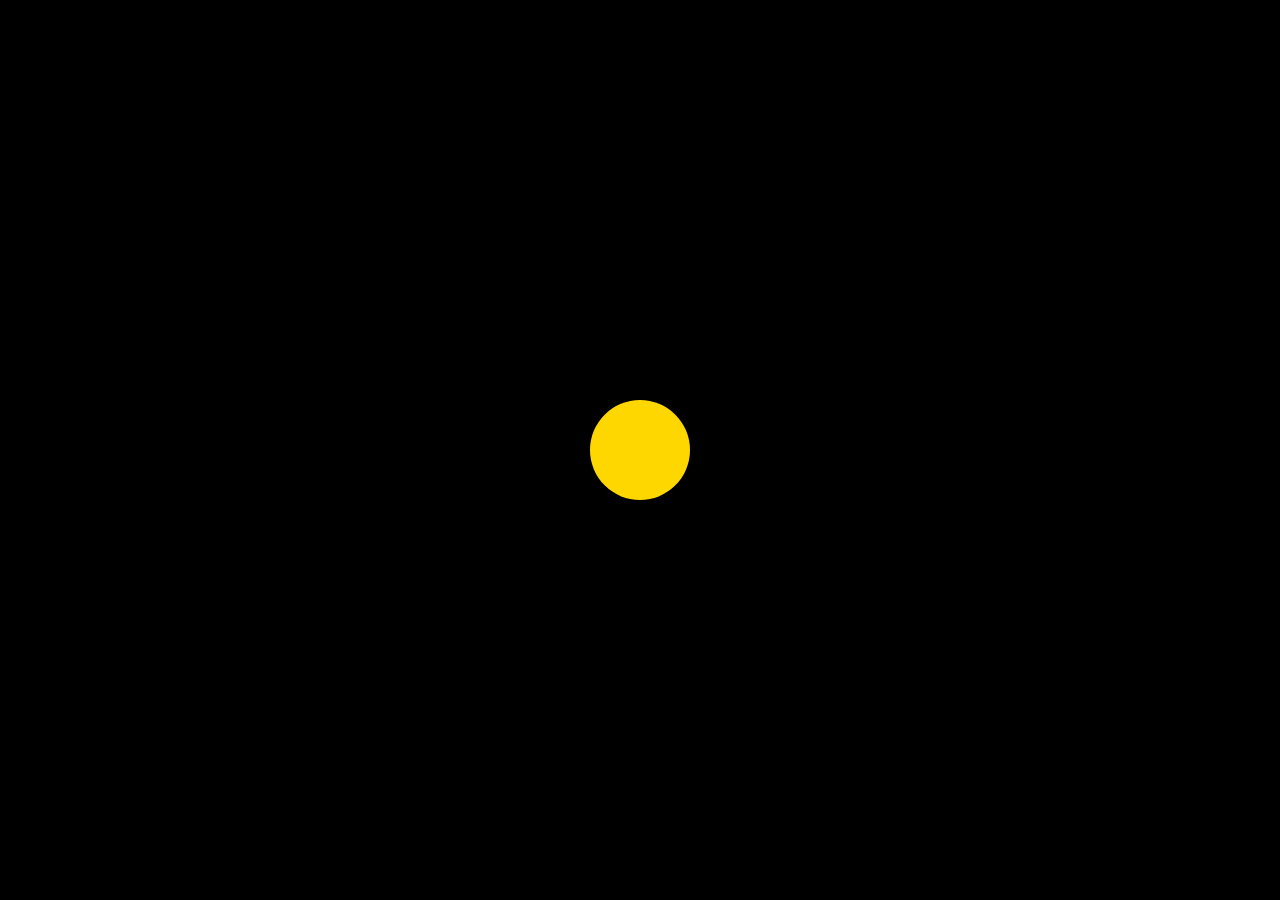
==== commit 4f8dd268: "caching refactor" ====
--- a/aboutUs.html
+++ b/aboutUs.html
@@ -1,17 +1,25 @@
 <!DOCTYPE html>
 <html lang="en">
 <head>
+    <!-- Meta Tags -->
     <meta charset="UTF-8">
     <meta name="viewport" content="width=device-width, initial-scale=1.0">
     <title>About Us - Jenergy Electrical and Solar</title>
+
+    <!-- Stylesheets and Fonts -->
     <link rel="stylesheet" href="styles/styles.css">
     <link rel="stylesheet" href="https://cdnjs.cloudflare.com/ajax/libs/font-awesome/5.15.4/css/all.min.css">
     <link href="https://fonts.googleapis.com/css2?family=Roboto:wght@400;700&display=swap" rel="stylesheet">
+
+    <!-- Favicon and Web App Manifest -->
     <link rel="icon" href="favicon.ico">
     <link rel="manifest" href="site.webmanifest">
 </head>
 <body>
+    <!-- Header Placeholder -->
     <div id="header-placeholder"></div>
+
+    <!-- Main Content -->
     <main>
         <section id="mission">
             <h1>Our Mission</h1>
@@ -26,7 +34,11 @@
             <p>We provide pre-installation inspections, have the ability to perform difficult custom system installations, maintain a keen eye for detail, keep work clean & tidy, and offer after-care support. We will always be there for you.</p>
         </section>
     </main>
+
+    <!-- Footer Placeholder -->
     <div id="footer-placeholder"></div>
+
+    <!-- Scripts -->
     <script src="scripts/script.js"></script>
 </body>
 </html>
--- a/styles/styles.css
+++ b/styles/styles.css
@@ -8,7 +8,7 @@
     --transition-duration: 0.3s; /* New variable for transition duration */
 }
 
-/* Fade-in animation */
+/* Updated Fade-in animation */
 @keyframes fadeIn {
     from {
         opacity: 0;
@@ -18,9 +18,21 @@
     }
 }
 
-/* Apply the animation to elements when a class is added */
-.fade-in {
-    animation: fadeIn 0.75s ease-in-out;
+@keyframes fadeOut {
+    from {
+        opacity: 1;
+    }
+    to {
+        opacity: 0;
+    }
+}
+
+body.fade-in {
+    animation: fadeIn 1s ease-in-out;
+}
+
+body.fade-out {
+    animation: fadeOut 1s ease-in-out;
 }
 
 body {
@@ -109,6 +121,73 @@
 
 .nav-container i.fab.fa-instagram:hover {
     color: #C13584;
+}
+
+/* Loading overlay styles */
+#loading-overlay {
+    position: fixed;
+    top: 0;
+    left: 0;
+    width: 100%;
+    height: 100%;
+    background-color: #000000; /* Fully black background */
+    display: flex;
+    justify-content: center;
+    align-items: center;
+    z-index: 9999;
+    transition: opacity 1s ease-in-out;
+    opacity: 1;
+}
+
+body.loaded #loading-overlay {
+    opacity: 0;
+    pointer-events: none; /* Prevent interaction with the overlay once it's hidden */
+}
+
+/* Sun animation with adjusted timing */
+@keyframes risingSun {
+    0% {
+        transform: translateY(100px) scale(0.5);
+        opacity: 0;
+    }
+    50% {
+        opacity: 1;
+    }
+    90% {
+        transform: translateY(-40px) scale(1);
+        opacity: 1;
+    }
+    100% {
+        transform: translateY(-40px) scale(1);
+        opacity: 1;
+    }
+}
+
+@keyframes burst {
+    0% {
+        transform: scale(1);
+        opacity: 1;
+    }
+    100% {
+        transform: scale(3);
+        opacity: 0;
+    }
+}
+
+#rising-sun {
+    width: 100px; /* Adjust size as needed */
+    height: 100px;
+    background-color: gold; /* Sun color */
+    border-radius: 50%;
+    animation: risingSun 2s ease-in-out forwards, burst 1s 2s ease-in-out forwards;
+}
+
+#rising-sun-container {
+    display: flex;
+    justify-content: center;
+    align-items: center;
+    height: 100%;
+    width: 100%;
 }
 
 /* Keep dropdown menu for smaller screens */
@@ -474,8 +553,8 @@
     border-radius: 10px;
     background-color: var(--background-color);
     border: 4px solid #ffffff;
-    color: var (--primary-color);
-    transition: transform var (--transition-duration), box-shadow var (--transition-duration), background-color var (--transition-duration), color var (--transition-duration);
+    color: var(--primary-color);
+    transition: transform var(--transition-duration), box-shadow var(--transition-duration), background-color var(--transition-duration), color var(--transition-duration);
 }
 
 form:hover {
@@ -508,7 +587,7 @@
     border: 1px solid #ccc;
     border-radius: 5px;
     background-color: var(--background-color);
-    color: var (--primary-color);
+    color: var(--primary-color);
     box-sizing: border-box;
 }
 
@@ -589,32 +668,26 @@
     margin: 20px 0;
 }
 
-/* Landing Page Logo Animation */
-#landing-overlay {
-    position: fixed;
-    top: 0;
-    left: 0;
-    width: 100%;
-    height: 100%;
-    background-color: var(--background-color);
-    display: flex;
-    justify-content: center;
-    align-items: center;
-    z-index: 2000;
-}
-
-#landing-logo {
-    width: 50vw;
-    animation: diagonalMoveUpLeft 4s ease-in-out forwards;
-}
-
-@keyframes diagonalMoveUpLeft {
-    0% {
-        width: 50vw;
-        transform: translate(0, 0);
-    }
-    100% {
-        width: 15vw;
-        transform: translate(-248%, -250%);
-    }
-}
+/* Portfolio Grid Layout */
+.grid-collage {
+    display: grid;
+    grid-template-columns: repeat(3, 1fr); /* 3 columns */
+    gap: 10px;
+    justify-content: center;
+    padding: 20px;
+}
+
+.grid-item {
+    overflow: hidden;
+}
+
+.grid-image {
+    width: 100%;
+    height: 150px; /* Set a fixed height for smaller images */
+    object-fit: cover;
+    transition: transform 0.3s ease;
+}
+
+.grid-image:hover {
+    transform: scale(1.1);
+}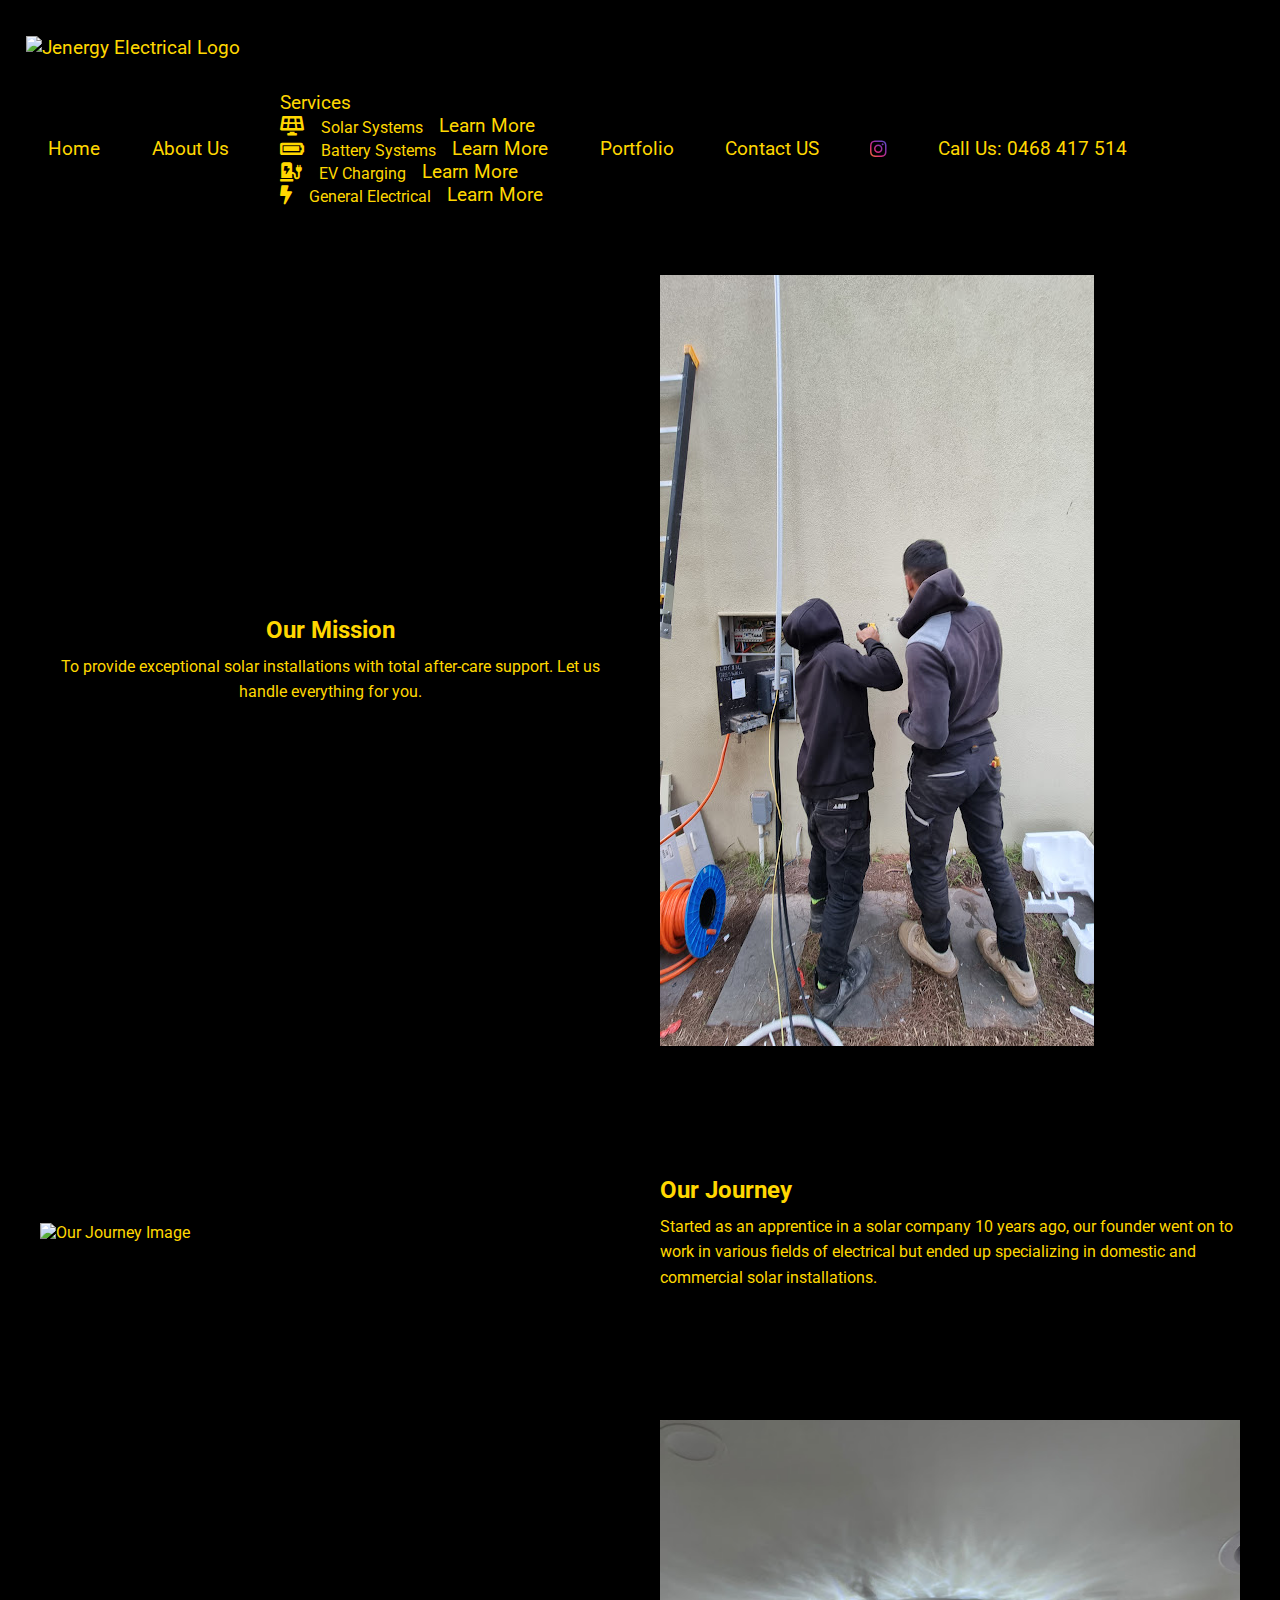
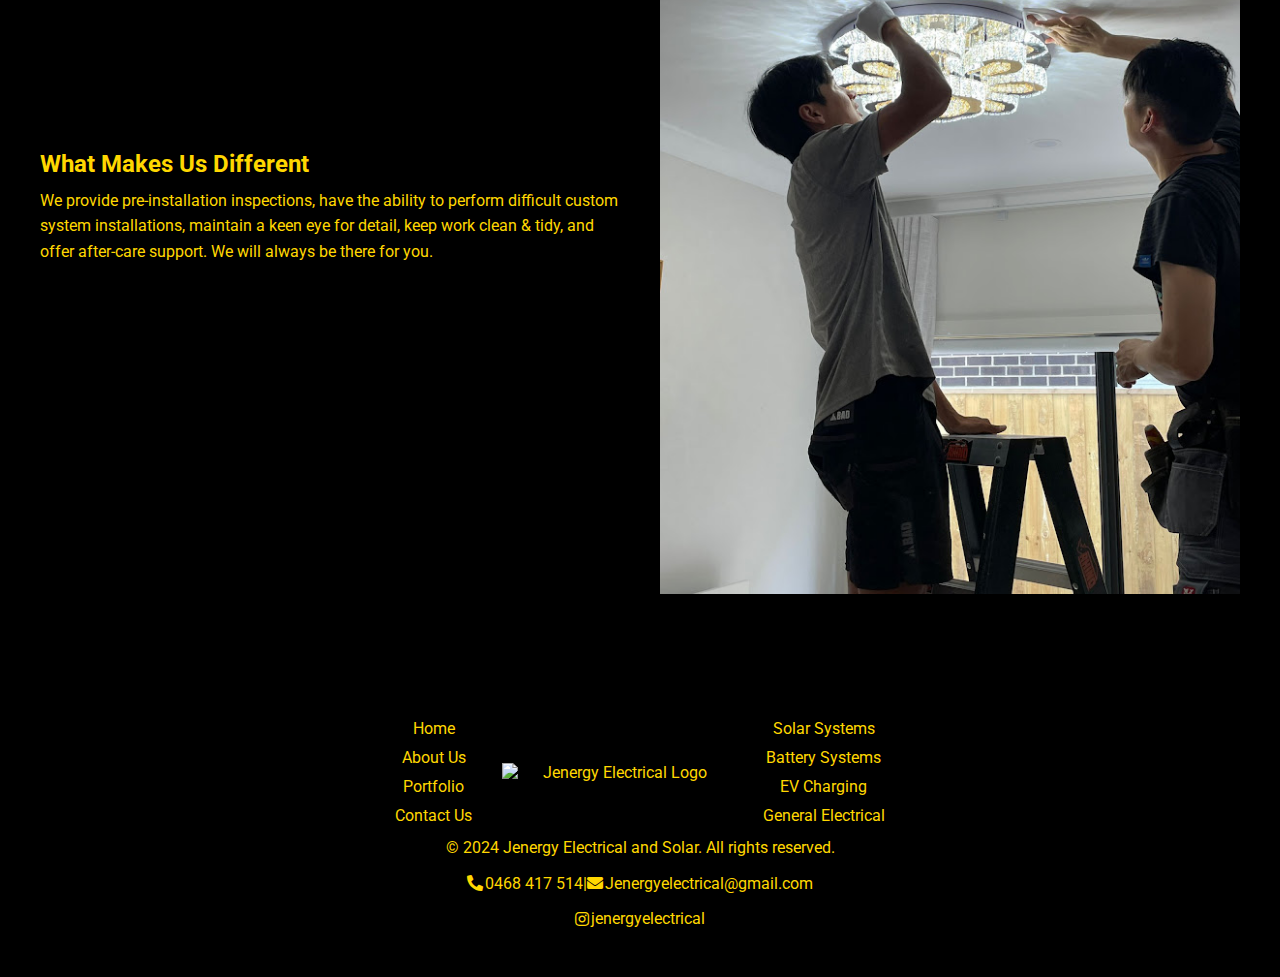
==== commit acaa835d: "change img names and aboutUs layout" ====
--- a/aboutUs.html
+++ b/aboutUs.html
@@ -8,8 +8,10 @@
 
     <!-- Stylesheets and Fonts -->
     <link rel="stylesheet" href="styles/styles.css">
-    <link rel="stylesheet" href="https://cdnjs.cloudflare.com/ajax/libs/font-awesome/5.15.4/css/all.min.css">
-    <link href="https://fonts.googleapis.com/css2?family=Roboto:wght@400;700&display=swap" rel="stylesheet">
+    <link rel="stylesheet"
+          href="https://cdnjs.cloudflare.com/ajax/libs/font-awesome/5.15.4/css/all.min.css">
+    <link href="https://fonts.googleapis.com/css2?family=Roboto:wght@400;700&display=swap"
+          rel="stylesheet">
 
     <!-- Favicon and Web App Manifest -->
     <link rel="icon" href="favicon.ico">
@@ -20,18 +22,37 @@
     <div id="header-placeholder"></div>
 
     <!-- Main Content -->
-    <main>
-        <section id="mission">
-            <h1>Our Mission</h1>
-            <p>To provide exceptional solar installations with total after-care support. Let us handle everything for you.</p>
-        </section>
-        <section id="history">
-            <h2>Our Journey</h2>
-            <p>Started as an apprentice in a solar company 10 years ago, our founder went on to working in various fields of electrical but ended up specializing in domestic and commercial solar installations.</p>
-        </section>
-        <section id="standout">
-            <h2>What Makes Us Different</h2>
-            <p>We provide pre-installation inspections, have the ability to perform difficult custom system installations, maintain a keen eye for detail, keep work clean & tidy, and offer after-care support. We will always be there for you.</p>
+    <main class="peripheral-content">
+        <section class="content-section">
+            <div class="peripheral-block">
+                <div class="text">
+                    <h2 class="centered-text">Our Mission</h2>
+                    <p class="centered-text">To provide exceptional solar installations with total after-care support. Let us handle everything for you.</p>
+                </div>
+                <div class="image">
+                    <img src="styles/images/ourMission.jpg" alt="Our Mission Image">
+                </div>
+            </div>
+
+            <div class="peripheral-block">
+                <div class="image">
+                    <img src="styles/images/journy.jpg" alt="Our Journey Image">
+                </div>
+                <div class="text">
+                    <h2>Our Journey</h2>
+                    <p>Started as an apprentice in a solar company 10 years ago, our founder went on to work in various fields of electrical but ended up specializing in domestic and commercial solar installations.</p>
+                </div>
+            </div>
+
+            <div class="peripheral-block">
+                <div class="image">
+                    <img src="styles/images/differnce.jpg" alt="What Makes Us Different Image">
+                </div>
+                <div class="text">
+                    <h2>What Makes Us Different</h2>
+                    <p>We provide pre-installation inspections, have the ability to perform difficult custom system installations, maintain a keen eye for detail, keep work clean & tidy, and offer after-care support. We will always be there for you.</p>
+                </div>
+            </div>
         </section>
     </main>
 
--- a/styles/styles.css
+++ b/styles/styles.css
@@ -1,30 +1,60 @@
+/* Root Variables */
 :root {
     --primary-color: #FFD700;
     --secondary-color: #333333;
     --background-color: #000000;
     --font-family: 'Roboto', sans-serif;
-    --font-size-large: 1.2vw;
+    --font-size-large: 1.2em;
     --call-us-text-color: #FFD700;
-    --transition-duration: 0.3s; /* New variable for transition duration */
-}
-
-/* Updated Fade-in animation */
+    --transition-duration: 0.3s;
+    --border-radius: 5px;
+    --heading-font-weight: 700;
+    --base-padding: 10px;
+}
+
+/* Global Reset */
+* {
+    margin: 0;
+    padding: 0;
+    box-sizing: border-box;
+}
+
+/* Global Styles */
+body {
+    font-family: var(--font-family);
+    background-color: var(--background-color);
+    color: var(--primary-color);
+    overflow-x: hidden;
+}
+
+a {
+    color: var(--primary-color);
+    text-decoration: none;
+}
+
+a:hover {
+    text-decoration: underline;
+}
+
+img {
+    max-width: 100%;
+    height: auto;
+    display: block;
+}
+
+.centered-text {
+    text-align: center;
+}
+
+/* Fade-in and Fade-out Animations */
 @keyframes fadeIn {
-    from {
-        opacity: 0;
-    }
-    to {
-        opacity: 1;
-    }
+    from { opacity: 0; }
+    to { opacity: 1; }
 }
 
 @keyframes fadeOut {
-    from {
-        opacity: 1;
-    }
-    to {
-        opacity: 0;
-    }
+    from { opacity: 1; }
+    to { opacity: 0; }
 }
 
 body.fade-in {
@@ -35,102 +65,14 @@
     animation: fadeOut 1s ease-in-out;
 }
 
-body {
-    font-family: var(--font-family);
-    margin: 0;
-    padding: 0;
-    background-color: var(--background-color);
-    color: var(--primary-color);
-}
-
-.centered-text {
-    text-align: center;
-    color: var(--primary-color);
-}
-
-header, #header-placeholder, footer, #footer-placeholder {
-    display: flex;
-    justify-content: space-between;
-    align-items: center;
-    padding: 1vw 1vw;
-    background-color: var(--background-color);
-    color: var(--primary-color);
-    position: sticky;
-    top: 0;
-    z-index: 1000;
-}
-
-#logo-container img, #header-logo, #footer-logo {
-    width: 15vw;
-    height: auto;
-    margin: 0;
-    padding: 0;
-    z-index: 5;
-    position: relative;
-}
-
-.logo-faded #logo {
-    display: none;
-}
-
-.logo-faded #header-logo {
-    display: inline-block;
-    opacity: 1;
-}
-
-nav, .nav-container {
-    display: flex;
-    align-items: center;
-    flex-grow: 1;
-    width: 100%;
-}
-
-nav ul {
-    list-style: none;
-    padding: 0;
-    margin: 0;
-    display: flex;
-    align-items: center;
-    font-size: var(--font-size-large);
-    flex-grow: 1;
-    justify-content: flex-start;
-}
-
-nav ul li {
-    margin-left: 2vw;
-    position: relative;
-}
-
-nav a, .cta-button, #footer-content a {
-    color: var(--primary-color);
-    text-decoration: none;
-    padding: 1.5vw 2vw;
-    font-size: var(--font-size-large);
-}
-
-nav a:hover, .cta-button:hover, #footer-content a:hover {
-    text-decoration: underline;
-}
-
-.nav-container i.fab.fa-instagram {
-    color: #E1306C;
-    margin-right: 1vw;
-    font-size: 2em;
-    transition: color var(--transition-duration);
-}
-
-.nav-container i.fab.fa-instagram:hover {
-    color: #C13584;
-}
-
-/* Loading overlay styles */
+/* Loading Overlay Styles */
 #loading-overlay {
     position: fixed;
     top: 0;
     left: 0;
     width: 100%;
     height: 100%;
-    background-color: #000000; /* Fully black background */
+    background-color: #000000; /* Black background */
     display: flex;
     justify-content: center;
     align-items: center;
@@ -141,10 +83,10 @@
 
 body.loaded #loading-overlay {
     opacity: 0;
-    pointer-events: none; /* Prevent interaction with the overlay once it's hidden */
-}
-
-/* Sun animation with adjusted timing */
+    pointer-events: none;
+}
+
+/* Rising Sun Animation */
 @keyframes risingSun {
     0% {
         transform: translateY(100px) scale(0.5);
@@ -175,9 +117,9 @@
 }
 
 #rising-sun {
-    width: 100px; /* Adjust size as needed */
+    width: 100px;
     height: 100px;
-    background-color: gold; /* Sun color */
+    background-color: gold;
     border-radius: 50%;
     animation: risingSun 2s ease-in-out forwards, burst 1s 2s ease-in-out forwards;
 }
@@ -190,300 +132,75 @@
     width: 100%;
 }
 
-/* Keep dropdown menu for smaller screens */
-@media (max-width: 768px) {
-    .dropdown .custom-dropdown-menu {
-        display: none; /* Hide dropdown by default */
-    }
-    .dropdown .custom-dropdown-menu.show {
-        display: block; /* Show dropdown when activated */
-    }
-}
-
-#hero {
-    position: relative;
-    text-align: center;
-    color: white;
-}
-
-#hero img {
-    width: 100%;
-    height: auto;
-    display: block;
-}
-
-#hero-text {
-    position: absolute;
-    top: 50%;
-    left: 50%;
-    transform: translate(-50%, -50%);
-    background: rgba(0,0,0,0.5);
-    padding: 20px;
-    border-radius: 10px;
-    color: var(--primary-color);
-    text-align: center;
-}
-
-#hero-text h1 {
-    margin-bottom: 20px;
-}
-
-#hero-text p {
-    margin-bottom: 40px;
-}
-
-.cta-button {
+/* Header Styles */
+header {
+    display: flex;
+    align-items: center;
+    justify-content: space-between;
+    padding: 1vw 2vw;
+    background-color: var(--background-color);
+    position: sticky;
+    top: 0;
+    z-index: 1000;
+}
+
+header h1 {
+    font-size: 2em;
+    margin: 0;
+    color: var(--primary-color);
+}
+
+/* Navigation Styles */
+nav ul {
+    list-style: none;
+    display: flex;
+    align-items: center;
+}
+
+nav ul li {
+    margin-left: 2vw;
+}
+
+nav ul li:first-child {
+    margin-left: 0;
+}
+
+nav a {
+    color: var(--primary-color);
+    text-decoration: none;
+    padding: 0.5vw 1vw;
+}
+
+/* Button Style for "Call Us" */
+.header-call-button .call-us-button {
     display: inline-block;
     padding: 10px 20px;
-    background-color: var(--primary-color);
-    color: var(--background-color);
-    text-decoration: none;
-    border-radius: 5px;
-    transition: background-color var(--transition-duration), color var(--transition-duration);
-}
-
-.cta-button:hover {
-    background-color: var(--background-color);
-    color: var(--primary-color);
-}
-
-#hero-text .cta-button {
-    margin-top: 20px;
-}
-
-#services-overview, .centered-content {
-    text-align: center;
-    margin: 20px auto;
-}
-
-#services-overview h1 {
-    text-align: center;
-    margin: 0 auto;
-    display: block;
-    width: fit-content;
-}
-
-#services-overview p {
-    text-align: center;
-    margin: 0 auto;
-    max-width: 800px;
-}
-
-#intro, #how-it-works {
-    padding: 40px 20px;
-    text-align: center;
-}
-
-.steps-grid .step, .icon-item, .cta-button {
-    background-color: var(--primary-color);
-    color: var(--background-color);
-    transition: background-color var(--transition-duration), color var(--transition-duration);
-}
-
-.steps-grid .step:hover, .icon-item:hover, .cta-button:hover {
-    background-color: var(--background-color);
-    color: var(--primary-color);
-}
-
-.steps-grid {
-    display: grid;
-    grid-template-columns: 1fr 1fr;
-    grid-gap: 20px;
-    max-width: 1000px;
-    margin: 0 auto;
-}
-
-.step {
-    padding: 20px;
-    border-radius: 10px;
-    box-shadow: 0 4px 8px rgba(0,0,0,0.1);
-    text-align: left;
-}
-
-.icon-grid {
-    display: grid;
-    grid-template-columns: 1fr 1fr;
-    grid-template-rows: auto auto;
-    gap: 20px;
-    padding: 20px;
-}
-
-.icon-item {
-    display: flex;
-    flex-direction: column;
-    justify-content: center;
-    align-items: center;
-    padding: 20px;
-    border: 1px solid #ccc;
-    border-radius: 8px;
-    text-align: center;
-    text-decoration: none;
-    transition: background-color var(--transition-duration), box-shadow var(--transition-duration);
-}
-
-.icon-item i {
-    font-size: 48px;
-    margin-bottom: 10px;
-    transition: transform var(--transition-duration), color var(--transition-duration);
-}
-
-.icon-item:hover i {
-    transform: scale(1.2);
-}
-
-.icon-item p {
-    margin: 0;
-    font-size: 16px;
-}
-
-#our-work-overview {
-    text-align: center;
-    margin-bottom: 40px;
-}
-
-.centered-header {
-    text-align: center;
-    margin-bottom: 40px;
-}
-
-.work-item {
-    margin-bottom: 40px;
-    text-align: center;
-}
-
-.work-images {
-    display: flex;
-    justify-content: center;
-    gap: 20px;
-}
-
-.work-image {
-    max-width: 45%;
-    height: auto;
-    border-radius: 8px;
-    box-shadow: 0 4px 8px rgba(0,0,0,0.1);
-    transition: transform var(--transition-duration);
-}
-
-.work-image:hover {
-    transform: scale(1.05);
-}
-
-.work-text {
-    margin-top: 20px;
-}
-
-/* Footer */
-footer, #footer-placeholder {
-    background-color: var(--background-color);
-    color: var(--primary-color);
-    text-align: center;
-    padding: 20px;
-    display: flex;
-    justify-content: center;
-    align-items: center;
-    width: 100%;
-    flex-direction: column;
-}
-
-#footer-content {
-    display: flex;
-    justify-content: center;
-    align-items: center;
-    flex-wrap: wrap;
-    width: 100%;
-}
-
-#general-links, #service-links {
-    display: flex;
-    flex-direction: column;
-    align-items: center;
-    margin: 0 10px;
-}
-
-#footer-logo {
-    display: flex;
-    justify-content: center;
-    align-items: center;
-    margin: 0 20px;
-}
-
-#general-links a, #service-links a {
-    color: var(--primary-color);
-    text-decoration: none;
-    margin: 5px 0;
-}
-
-#general-links a:hover, #service-links a:hover {
-    text-decoration: underline;
-}
-
-footer p {
-    margin: 5px 0;
-    width: 100%;
-    text-align: center;
-}
-
-.footer-contact-icon {
-    margin-right: 2px;
-    vertical-align: middle;
-}
-
-#footer-content p a {
-    margin-left: 2px;
-    color: var(--primary-color);
-    text-decoration: none;
-}
-
-#footer-content p a:hover {
-    text-decoration: underline;
-}
-
-/* Button styling */
-.request-quote-container {
-    text-align: center;
-    margin-top: 15%;
-    margin-bottom: 20px;
-}
-
-.request-quote-container .cta-button {
-    border: 2px solid var(--secondary-color);
-    text-align: center;
-    text-decoration: none;
-    margin-top: 20px;
-    background-color: var(--primary-color);
-    color: var(--secondary-color);
-    border-radius: 15px;
-    transition: background-color var(--transition-duration), color var(--transition-duration), border-color var(--transition-duration);
-}
-
-.request-quote-container .cta-button:hover {
-    background-color: var(--secondary-color);
-    color: var(--primary-color);
-    border-color: var(--primary-color);
-}
-
-/* Mobile Menu */
+    background-color: #FFD700; /* Yellow color */
+    color: #000000; /* Black text color */
+    border-radius: 20px; /* Rounded corners */
+    text-decoration: none; /* Remove underline */
+    font-weight: bold;
+    transition: background-color var(--transition-duration), color var(--transition-duration); /* Smooth transition for hover effects */
+}
+
+/* Hover Effect */
+.header-call-button .call-us-button:hover {
+    background-color: #000000; /* Black background */
+    color: #FFD700; /* Yellow text color */
+}
+
+/* Responsive Navbar Styles */
+
+/* Hide navbar and show hamburger menu on small screens */
 @media (max-width: 768px) {
-    .navbar-toggle {
-        display: flex;
-        margin-left: auto;
-        flex-direction: column;
-        justify-content: space-between;
-        height: 24px;
-        width: 30px;
-        cursor: pointer;
-        z-index: 10;
-    }
-
-    .navbar-toggle span {
-        display: block;
-        height: 4px;
-        width: 100%;
-        background-color: #333;
-        border-radius: 2px;
-    }
-
+    /* Adjust logo size for smaller screens */
+    #logo-container img {
+        width: 20vw; /* Set width to 20% of the viewport width for smaller screens */
+        max-width: 80%; /* Set a smaller maximum width relative to the parent container */
+        height: auto; /* Maintain aspect ratio */
+    }
+
+    /* Hide the navbar */
     .nav-container {
         display: none;
         flex-direction: column;
@@ -495,85 +212,518 @@
         z-index: 999;
     }
 
+    /* Show the navbar when it has the 'open' class */
     .nav-container.open {
         display: flex;
     }
 
-    .nav-container ul {
+    /* Show the hamburger menu icon */
+    .navbar-toggle {
+        display: flex;
+        position: absolute;
+        top: 20px;
+        right: 20px;
         flex-direction: column;
+        justify-content: space-between;
+        width: 30px;
+        height: 24px;
+        background: none;
+        border: none;
+        cursor: pointer;
+        z-index: 1001;
+    }
+
+    /* Hamburger Menu Icon Lines */
+    .navbar-toggle span {
+        display: block;
         width: 100%;
-    }
-
-    .nav-container ul li {
+        height: 4px;
+        background-color: var(--primary-color);
+        border-radius: 2px;
+    }
+
+    /* Navbar Styles on Small Screens */
+    nav ul {
+        flex-direction: column;
+        align-items: flex-start;
+        width: 100%;
         margin: 0;
-        text-align: center;
-    }
-
-    .nav-container a {
-        padding: 10px;
+        padding: 0;
+    }
+
+    nav ul li {
+        margin-left: 0;
+        width: 100%;
+    }
+
+    nav a {
+        padding: 10px 20px;
         width: 100%;
         display: block;
     }
 
     .call-us-button {
-        padding: 10px;
+        padding: 10px 20px;
         width: 100%;
         text-align: center;
     }
 }
 
+/* Display navbar and hide hamburger menu on larger screens */
 @media (min-width: 769px) {
-    .call-us-button {
-        position: relative;
-    }
-
+    /* Display the navbar */
+    .nav-container {
+        display: flex;
+        align-items: center;
+    }
+
+       
+    #logo-container img {
+        width: 20vw; /* Set width to 20% of the viewport width for smaller screens */
+        max-width: 80%; /* Set a smaller maximum width relative to the parent container */
+        height: auto; /* Maintain aspect ratio */
+    }
+
+    /* Hide the hamburger menu icon */
     .navbar-toggle {
-        display: none; /* Hide the menu icon on larger screens */
-    }
-
-    .dropdown .custom-dropdown-menu {
-        display: none; /* Hide dropdown menu on larger screens */
-    }
-
-    .dropdown:hover .custom-dropdown-menu {
-        display: none; /* Ensure dropdown menu doesn't appear on hover */
-    }
-}
-
-/* Form Styling for contactUs.html */
-form {
-    display: flex;
-    flex-direction: column;
-    align-items: center;
+        display: none;
+    }
+}
+
+/* Font Size Adjustments for Header */
+@media (min-width: 992px) {
+    nav a {
+        font-size: 1.2em;
+        padding: 0.5vw 1vw;
+    }
+}
+
+@media (max-width: 991px) and (min-width: 769px) {
+    nav a {
+        font-size: 1em;
+        padding: 0.5vw 1vw;
+    }
+
+    header h1 {
+        font-size: 1.8em;
+    }
+}
+
+@media (max-width: 768px) {
+    nav a {
+        font-size: 0.9em;
+        padding: 0.5vw 1vw;
+    }
+
+    header h1 {
+        font-size: 1.5em;
+    }
+}
+
+@media (max-width: 480px) {
+    nav a {
+        font-size: 0.8em;
+        padding: 0.5vw 1vw;
+    }
+
+    header h1 {
+        font-size: 1.2em;
+    }
+}
+
+/* Additional Responsive Adjustments */
+
+/* Adjust font sizes for different screen widths */
+@media (max-width: 1200px) {
+    nav a {
+        font-size: 1em;
+    }
+}
+
+@media (max-width: 992px) {
+    nav a {
+        font-size: 0.9em;
+    }
+
+    header h1 {
+        font-size: 1.6em;
+    }
+}
+
+@media (max-width: 600px) {
+    nav a {
+        font-size: 0.8em;
+    }
+
+    header h1 {
+        font-size: 1.4em;
+    }
+}
+
+@media (max-width: 480px) {
+    .call-us-button,
+    .cta-button {
+        font-size: 0.9em;
+        padding: 8px 16px;
+    }
+
+    nav a {
+        font-size: 0.9em;
+    }
+
+    header h1 {
+        font-size: 1.2em;
+    }
+}
+
+/* Adjust margins and paddings to prevent layout issues */
+.navbar-toggle,
+.nav-container {
+    margin: 0;
+    padding: 0;
+}
+
+/* Ensure no unintended borders or outlines */
+.navbar-toggle,
+.navbar-toggle span {
+    border: none;
+    outline: none;
+}
+
+/* Ensure consistent background color */
+header,
+#logo-container,
+nav {
+    background-color: var(--background-color);
+}
+
+/* Remove any default styles from the navbar-toggle button */
+.navbar-toggle {
+    margin: 0;
+    padding: 0;
+    border: none;
+    background: none;
+    outline: none;
+}
+
+/* Remove Borders and Outlines from Links and Images */
+#logo-container img,
+nav a {
+    border: none;
+    outline: none;
+}
+
+/* Hero Section Styles */
+#hero {
+    position: relative;
+    text-align: center;
+    color: white;
+    height: 100vh; /* Full viewport height */
+    overflow: hidden; /* Hide any overflow */
+}
+
+#hero img {
     width: 100%;
-    max-width: 600px;
-    margin: 0 auto;
-    padding: 20px;
-    box-shadow: 0 4px 8px rgba(0,0,0,0.1);
-    border-radius: 10px;
-    background-color: var(--background-color);
-    border: 4px solid #ffffff;
-    color: var(--primary-color);
-    transition: transform var(--transition-duration), box-shadow var(--transition-duration), background-color var(--transition-duration), color var(--transition-duration);
-}
-
-form:hover {
-    transform: scale(1.05);
-    box-shadow: 0 6px 12px rgba(0,0,0,0.2);
+    height: 100%;
+    object-fit: cover; /* Ensure the image covers the container */
+    display: block;
+}
+
+#hero-text {
+    position: absolute;
+    top: 50%;
+    left: 50%;
+    transform: translate(-50%, -50%);
+    background: rgba(0, 0, 0, 0.5); /* Semi-transparent background */
+    padding: 20px;
+    border-radius: var(--border-radius);
+    color: var(--primary-color);
+    text-align: center;
+}
+
+#hero-text h1 {
+    margin-bottom: 20px;
+}
+
+#hero-text p {
+    margin-bottom: 40px;
+}
+
+#hero-text .cta-button {
+    margin-top: 20px;
+}
+
+/* Call-to-Action Button */
+.cta-button {
+    display: inline-block;
+    padding: 10px 20px;
     background-color: var(--primary-color);
     color: var(--background-color);
+    text-decoration: none;
+    border-radius: var(--border-radius);
+    transition: background-color var(--transition-duration), color var(--transition-duration);
+}
+
+.cta-button:hover {
+    background-color: var(--background-color);
+    color: var(--primary-color);
+    text-decoration: none;
+}
+
+/* Services Overview and Main Content */
+#services-overview, .centered-content {
+    text-align: center;
+    margin: 20px auto;
+}
+
+#services-overview h1 {
+    margin: 0 auto;
+    width: fit-content;
+}
+
+#services-overview p {
+    margin: 0 auto;
+    max-width: 800px;
+}
+
+#intro, #how-it-works {
+    padding: 40px 20px;
+    text-align: center;
+}
+
+/* Steps Grid */
+.steps-grid {
+    display: grid;
+    grid-template-columns: 1fr 1fr;
+    grid-gap: 20px;
+    max-width: 1000px;
+    margin: 0 auto;
+}
+
+.step {
+    padding: 20px;
+    border-radius: var(--border-radius);
+    text-align: left;
+    background-color: var(--primary-color);
+    color: var(--background-color);
+    transition: background-color var(--transition-duration), color var(--transition-duration);
+}
+
+.step:hover {
+    background-color: var(--background-color);
+    color: var(--primary-color);
+}
+
+.request-quote-container {
+    text-align: center;
+    margin-top: 15%; /* Adjusted to lower the button */
+    margin-bottom: 20px;
+}
+
+.request-quote-container .cta-button {
+    border: 2px solid var(--primary-color);
+    background-color: var(--background-color);
+    color: var(--primary-color);
+    border-radius: 15px;
+    transition: background-color var(--transition-duration), color var(--transition-duration), border-color var(--transition-duration);
+}
+
+.request-quote-container .cta-button:hover {
+    background-color: var(--primary-color);
+    color: var(--background-color);
+    border-color: var(--secondary-color);
+}
+
+/* Content Block Styling for Peripheral Pages */
+#solar-content, #battery-content, #evcharging-content, #general-electrical-content {
+    padding: 20px;
+    background-color: #1a1a1a;
+    color: var(--primary-color);
+}
+
+/* Center the h1 and p elements in solarSystems.html */
+#solar-overview {
+    text-align: center;
+    padding: 20px; /* Adjust as needed */
+}
+
+#solar-overview h1,
+#solar-overview p {
+    margin: 0 auto;
+    max-width: 800px;
+}
+
+.content-block {
+    display: flex;
+    flex-wrap: wrap;
+    margin-bottom: 40px;
+    align-items: center;
+}
+
+.content-block .text, .content-block .image {
+    flex: 1;
+    min-width: 300px;
+}
+
+.content-block .text {
+    padding: 20px;
+}
+
+.content-block .image {
+    padding: 20px;
+}
+
+.content-block .image img {
+    width: 100%;
+    border-radius: var(--border-radius);
+}
+
+/* Alternate Content Blocks */
+.content-block:nth-child(even) {
+    flex-direction: row-reverse;
+}
+
+.content-block:nth-child(even) .text {
+    text-align: left;
+}
+
+.content-block:nth-child(odd) .text {
+    text-align: right;
+}
+
+/* Responsive adjustments for content blocks */
+@media (max-width: 768px) {
+    .content-block {
+        flex-direction: column;
+    }
+    .content-block .text, .content-block .image {
+        text-align: center;
+    }
+    .content-block .text {
+        text-align: center;
+    }
+}
+
+/* Icon Grid Styles */
+.icon-grid {
+    display: grid;
+    grid-template-columns: 1fr 1fr;
+    gap: 20px;
+    padding: 20px;
+}
+
+.icon-item {
+    display: flex;
+    flex-direction: column;
+    align-items: center;
+    padding: 20px;
+    background-color: var(--primary-color);
+    color: var(--background-color);
+    border-radius: var(--border-radius);
+    text-align: center;
+    transition: background-color var(--transition-duration), color var(--transition-duration), transform var(--transition-duration);
+}
+
+.icon-item:hover {
+    background-color: var(--background-color);
+    color: var(--primary-color);
+    transform: scale(1.05);
+}
+
+.icon-item i {
+    font-size: 48px;
+    margin-bottom: 10px;
+    transition: transform var(--transition-duration), color var(--transition-duration);
+}
+
+.icon-item:hover i {
+    transform: scale(1.2);
+    color: var(--primary-color);
+}
+
+.icon-item h2 {
+    margin: 10px 0 5px 0;
+    transition: color var(--transition-duration);
+}
+
+.icon-item p {
+    margin: 0;
+    font-size: 16px;
+    transition: color var (--transition-duration);
+}
+
+.icon-item:hover h2, .icon-item:hover p {
+    color: var(--primary-color);
+}
+
+/* Portfolio Grid */
+.grid-collage {
+    display: grid;
+    grid-template-columns: repeat(3, 1fr);
+    gap: 10px;
+    padding: 20px;
+}
+
+@media (max-width: 768px) {
+    .grid-collage {
+        grid-template-columns: repeat(2, 1fr);
+    }
+}
+
+@media (max-width: 480px) {
+    .grid-collage {
+        grid-template-columns: 1fr;
+    }
+}
+
+.grid-item {
+    overflow: hidden;
+    border-radius: var(--border-radius);
+}
+
+.grid-image {
+    width: 100%;
+    height: 200px;
+    object-fit: cover;
+    transition: transform var(--transition-duration);
+}
+
+.grid-image:hover {
+    transform: scale(1.05);
+}
+
+/* Form Styling */
+form {
+    display: flex;
+    flex-direction: column;
+    align-items: center;
+    max-width: 600px;
+    margin: 20px auto;
+    padding: 20px;
+    background-color: var(--background-color);
+    border: 4px solid #ffffff;
+    color: var(--primary-color);
+    border-radius: var(--border-radius);
+    box-sizing: border-box;
+    transition: all 0.3s ease; /* Add transition for smooth hover effect */
+}
+
+form:hover {
+    background-color: var(--primary-color); /* Inverse background color */
+    color: var(--background-color); /* Inverse text color */
+    transform: scale(1.05); /* Slightly enlarge the form on hover */
 }
 
 form label {
     margin-bottom: 5px;
+    display: block;
     color: inherit;
-    display: block;
 }
 
 form .form-group {
     width: 100%;
-    display: block;
     margin: 10px 0;
+    box-sizing: border-box;
 }
 
 form input[type="text"],
@@ -582,32 +732,35 @@
 form select,
 form textarea {
     width: 100%;
+    padding: 10px;
     margin-bottom: 10px;
-    padding: 10px;
+    background-color: var(--background-color);
+    color: var(--primary-color);
     border: 1px solid #ccc;
-    border-radius: 5px;
-    background-color: var(--background-color);
-    color: var(--primary-color);
+    border-radius: var(--border-radius);
     box-sizing: border-box;
-}
-
+    transition: all 0.3s ease; /* Add transition for smooth hover effect */
+}
+
+/* Keep the current hover effect for submit button */
 form input[type="submit"] {
-    width: 100%;
-    background-color: inherit;
-    color: inherit;
+    width: auto;
+    padding: 10px 20px;
+    background-color: var(--primary-color);
+    color: var(--background-color);
     border: none;
     cursor: pointer;
-    padding: 10px 20px;
-    border-radius: 5px;
-    display: block;
-    margin: 0 auto;
+    border-radius: var(--border-radius);
+    transition: background-color 0.3s ease, transform 0.3s ease;
 }
 
 form input[type="submit"]:hover {
     background-color: var(--background-color);
     color: var(--primary-color);
-}
-
+    transform: scale(1.1);
+}
+
+/* Contact Section */
 #contact-section {
     display: flex;
     flex-wrap: wrap;
@@ -621,12 +774,14 @@
     color: var(--primary-color);
 }
 
-#contact-details {
+#contact-details, #contact-form {
     flex: 1;
     min-width: 300px;
+    margin-bottom: 20px;
+}
+
+#contact-details {
     text-align: left;
-    margin-bottom: 20px;
-    color: var(--primary-color);
 }
 
 #contact-details a {
@@ -639,55 +794,386 @@
 }
 
 #contact-form {
+    text-align: center;
+}
+
+#contact-form h2 {
+    text-align: center;
+}
+
+/* Clearfix for floated elements */
+.clearfix::after {
+    content: "";
+    display: table;
+    clear: both;
+}
+
+/* Contact Section Flexbox */
+.contact-container {
+    display: flex;
+    flex-direction: column;
+    align-items: flex-start;
+}
+
+/* Align map image to the left */
+.map-image {
+    align-self: flex-start;
+    max-width: 85%;
+    height: auto;
+    margin: 20px 0;
+    display: block;
+}
+
+/* Footer Styles */
+footer, #footer-placeholder {
+    background-color: var(--background-color);
+    color: var(--primary-color);
+    text-align: center;
+    padding: 20px;
+    width: 100%;
+}
+
+#footer-content {
+    display: flex;
+    flex-wrap: wrap;
+    justify-content: center;
+    align-items: center;
+}
+
+#general-links, #service-links {
+    display: flex;
+    flex-direction: column;
+    align-items: center;
+    margin: 0 10px;
+}
+
+#footer-logo {
+    width: 18vw;
+    height: auto;
+    margin: 0 20px;
+}
+
+#general-links a, #service-links a {
+    color: var(--primary-color);
+    text-decoration: none;
+    margin: 5px 0;
+    display: flex;
+    align-items: center;
+}
+
+#general-links a:hover, #service-links a:hover {
+    text-decoration: underline;
+}
+
+footer p {
+    margin: 5px 0;
+    width: 100%;
+    text-align: center;
+    display: flex;
+    align-items: center;
+    justify-content: center;
+}
+
+.footer-contact-icon {
+    margin-right: 2px;
+    vertical-align: middle;
+    font-size: 1.2em;
+}
+
+#footer-content p a {
+    margin-left: 2px;
+    color: var(--primary-color);
+    text-decoration: none;
+    display: flex;
+    align-items: center;
+}
+
+#footer-content p a:hover {
+    text-decoration: underline;
+}
+
+/* Instagram Icon Color with Gradient */
+.nav-container i.fab.fa-instagram,
+.footer-contact-icon i.fab.fa-instagram,
+.icon-item i.fab.fa-instagram,
+#contact-details i.fab.fa-instagram,
+.footer-instagram-icon i.fab.fa-instagram,
+.footer-instagram i.fab.fa-instagram {
+    background: linear-gradient(45deg, #F58529, #DD2A7B, #8134AF, #515BD4);
+    -webkit-background-clip: text;
+    background-clip: text; /* Standard property for compatibility */
+    -webkit-text-fill-color: transparent;
+    transition: transform 0.3s ease; /* Add a smooth transition effect for hover */
+}
+
+.nav-container i.fab.fa-instagram:hover,
+.footer-contact-icon i.fab.fa-instagram:hover,
+.icon-item i.fab.fa-instagram:hover,
+#contact-details i.fab.fa-instagram:hover,
+.footer-instagram-icon i.fab.fa-instagram:hover,
+.footer-instagram i.fab.fa-instagram:hover {
+    transform: scale(1.8); /* Slightly enlarge the icon on hover */
+}
+
+/* Section Titles */
+h1, h2, h3, h4, h5, h6 {
+    font-weight: var(--heading-font-weight);
+    margin: var(--base-padding) 0;
+}
+
+/* Paragraphs */
+p {
+    margin: var(--base-padding) 0;
+    line-height: 1.6;
+}
+
+/* Lists */
+ul {
+    list-style: disc inside;
+    margin: var(--base-padding) 0;
+    padding-left: var(--base-padding);
+}
+
+li {
+    margin-bottom: 5px;
+}
+
+/* Buttons */
+button {
+    font-family: var(--font-family);
+    font-size: 1em;
+    padding: 10px 20px;
+    background-color: var(--primary-color);
+    color: var(--background-color);
+    border: none;
+    border-radius: var(--border-radius);
+    cursor: pointer;
+    transition: background-color var(--transition-duration), color var(--transition-duration);
+}
+
+button:hover {
+    background-color: var(--background-color);
+    color: var(--primary-color);
+}
+
+input[type="button"],
+input[type="submit"],
+input[type="reset"] {
+    font-family: var(--font-family);
+    font-size: 1em;
+    padding: 10px 20px;
+    background-color: var(--primary-color);
+    color: var(--background-color);
+    border: none;
+    border-radius: var(--border-radius);
+    cursor: pointer;
+    transition: background-color var(--transition-duration), color var(--transition-duration);
+}
+
+input[type="button"]:hover,
+input[type="submit"]:hover,
+input[type="reset"]:hover {
+    background-color: var(--background-color);
+    color: var (--primary-color);
+}
+
+/* Tables */
+table {
+    width: 100%;
+    border-collapse: collapse;
+    margin: var(--base-padding) 0;
+}
+
+th, td {
+    padding: 10px;
+    border: 1px solid var(--secondary-color);
+    text-align: left;
+}
+
+th {
+    background-color: var(--secondary-color);
+    color: var(--background-color);
+}
+
+/* Cards */
+.card {
+    background-color: var(--background-color);
+    color: var(--primary-color);
+    padding: 20px;
+    margin: 20px;
+    border: 1px solid var(--secondary-color);
+    border-radius: var(--border-radius);
+    box-shadow: 0 4px 8px rgba(0, 0, 0, 0.1);
+}
+
+.card:hover {
+    box-shadow: 0 6px 12px rgba(0, 0, 0, 0.2);
+}
+
+/* Alerts */
+.alert {
+    padding: 15px;
+    background-color: var(--secondary-color);
+    color: var(--background-color);
+    margin-bottom: 20px;
+    border-radius: var(--border-radius);
+}
+
+.alert.info { background-color: #2196F3; }
+.alert.success { background-color: #4CAF50; }
+.alert.warning { background-color: #ff9800; }
+.alert.danger { background-color: #f44336; }
+
+/* Loader */
+.loader {
+    border: 8px solid var(--background-color);
+    border-top: 8px solid var(--primary-color);
+    border-radius: 50%;
+    width: 60px;
+    height: 60px;
+    animation: spin 2s linear infinite;
+    margin: 40px auto;
+}
+
+@keyframes spin {
+    0% { transform: rotate(0deg); }
+    100% { transform: rotate(360deg); }
+}
+
+/* Testimonials */
+.testimonial {
+    background-color: var(--background-color);
+    color: var(--primary-color);
+    padding: 20px;
+    margin: 20px;
+    border-left: 5px solid var(--primary-color);
+    font-style: italic;
+}
+
+.testimonial p {
+    margin: 0;
+}
+
+.testimonial .author {
+    text-align: right;
+    margin-top: 10px;
+    font-weight: bold;
+}
+
+/* Error Messages */
+.error-message {
+    color: red;
+    font-size: 0.9em;
+    margin-top: 5px;
+}
+
+/* Success Messages */
+.success-message {
+    color: green;
+    font-size: 1em;
+    margin-top: 10px;
+}
+
+/* Animations */
+@keyframes fadeInUp {
+    from {
+        opacity: 0;
+        transform: translateY(20px);
+    }
+    to {
+        opacity: 1;
+        transform: translateY(0);
+    }
+}
+
+.fade-in-up {
+    animation: fadeInUp 0.5s ease-in-out;
+}
+
+/* Back to Top Button */
+#back-to-top {
+    position: fixed;
+    bottom: 30px;
+    right: 30px;
+    display: none;
+    background-color: var(--primary-color);
+    color: var(--background-color);
+    padding: 10px 15px;
+    border-radius: var(--border-radius);
+    cursor: pointer;
+    z-index: 1000;
+}
+
+#back-to-top:hover {
+    background-color: var(--background-color);
+    color: var(--primary-color);
+}
+
+/* Accessibility */
+.visually-hidden {
+    border: 0;
+    clip: rect(0 0 0 0);
+    clip-path: inset(50%);
+    height: 1px;
+    margin: -1px;
+    overflow: hidden;
+    padding: 0;
+    position: absolute;
+    width: 1px;
+    white-space: nowrap;
+}
+
+/* High Resolution Devices */
+@media (-webkit-min-device-pixel-ratio: 2), (min-resolution: 192dpi) {
+    /* Adjust styles for high-resolution screens */
+    #logo-container img {
+        width: 20vw; /* Set width to 10% of the viewport width */
+        max-width: 80%; /* Set a maximum width relative to the parent container */
+        height: auto; /* Maintain aspect ratio */
+    }
+}
+
+/* Peripheral Content Block Styling */
+.peripheral-content .peripheral-block {
+    display: flex;
+    flex-wrap: nowrap;
+    justify-content: space-between;
+    align-items: center;
+    margin-bottom: 40px;
+    padding: 20px;
+}
+
+.peripheral-content .peripheral-block .text,
+.peripheral-content .peripheral-block .image {
     flex: 1;
-    min-width: 300px;
-    text-align: center;
-    margin-bottom: 20px;
-    display: flex;
-    flex-direction: column;
-    color: var(--primary-color);
-}
-
-#contact-form h2 {
-    text-align: center;
-}
-
-#contact-form a {
-    color: var(--primary-color);
-    text-decoration: none;
-}
-
-#contact-form a:hover {
-    text-decoration: underline;
-}
-
-.map-image {
-    max-width: 60%;
-    height: auto;
-    display: block;
-    margin: 20px 0;
-}
-
-/* Portfolio Grid Layout */
-.grid-collage {
-    display: grid;
-    grid-template-columns: repeat(3, 1fr); /* 3 columns */
-    gap: 10px;
-    justify-content: center;
-    padding: 20px;
-}
-
-.grid-item {
-    overflow: hidden;
-}
-
-.grid-image {
-    width: 100%;
-    height: 150px; /* Set a fixed height for smaller images */
-    object-fit: cover;
-    transition: transform 0.3s ease;
-}
-
-.grid-image:hover {
-    transform: scale(1.1);
-}+    padding: 20px;
+}
+
+.peripheral-content .peripheral-block:nth-child(odd) .image {
+    order: 2; /* Move the image to the right */
+}
+
+.peripheral-content .peripheral-block:nth-child(odd) .text {
+    order: 1; /* Move the text to the left */
+}
+
+.peripheral-content .peripheral-block:nth-child(even) .image {
+    order: 1; /* Move the image to the left */
+}
+
+.peripheral-content .peripheral-block:nth-child(even) .text {
+    order: 2; /* Move the text to the right */
+}
+
+/* Responsive adjustments for peripheral content blocks */
+@media (max-width: 768px) {
+    .peripheral-content .peripheral-block {
+        flex-direction: column;
+    }
+
+    .peripheral-content .text,
+    .peripheral-content .image {
+        padding: 10px;
+        text-align: center;
+    }
+}
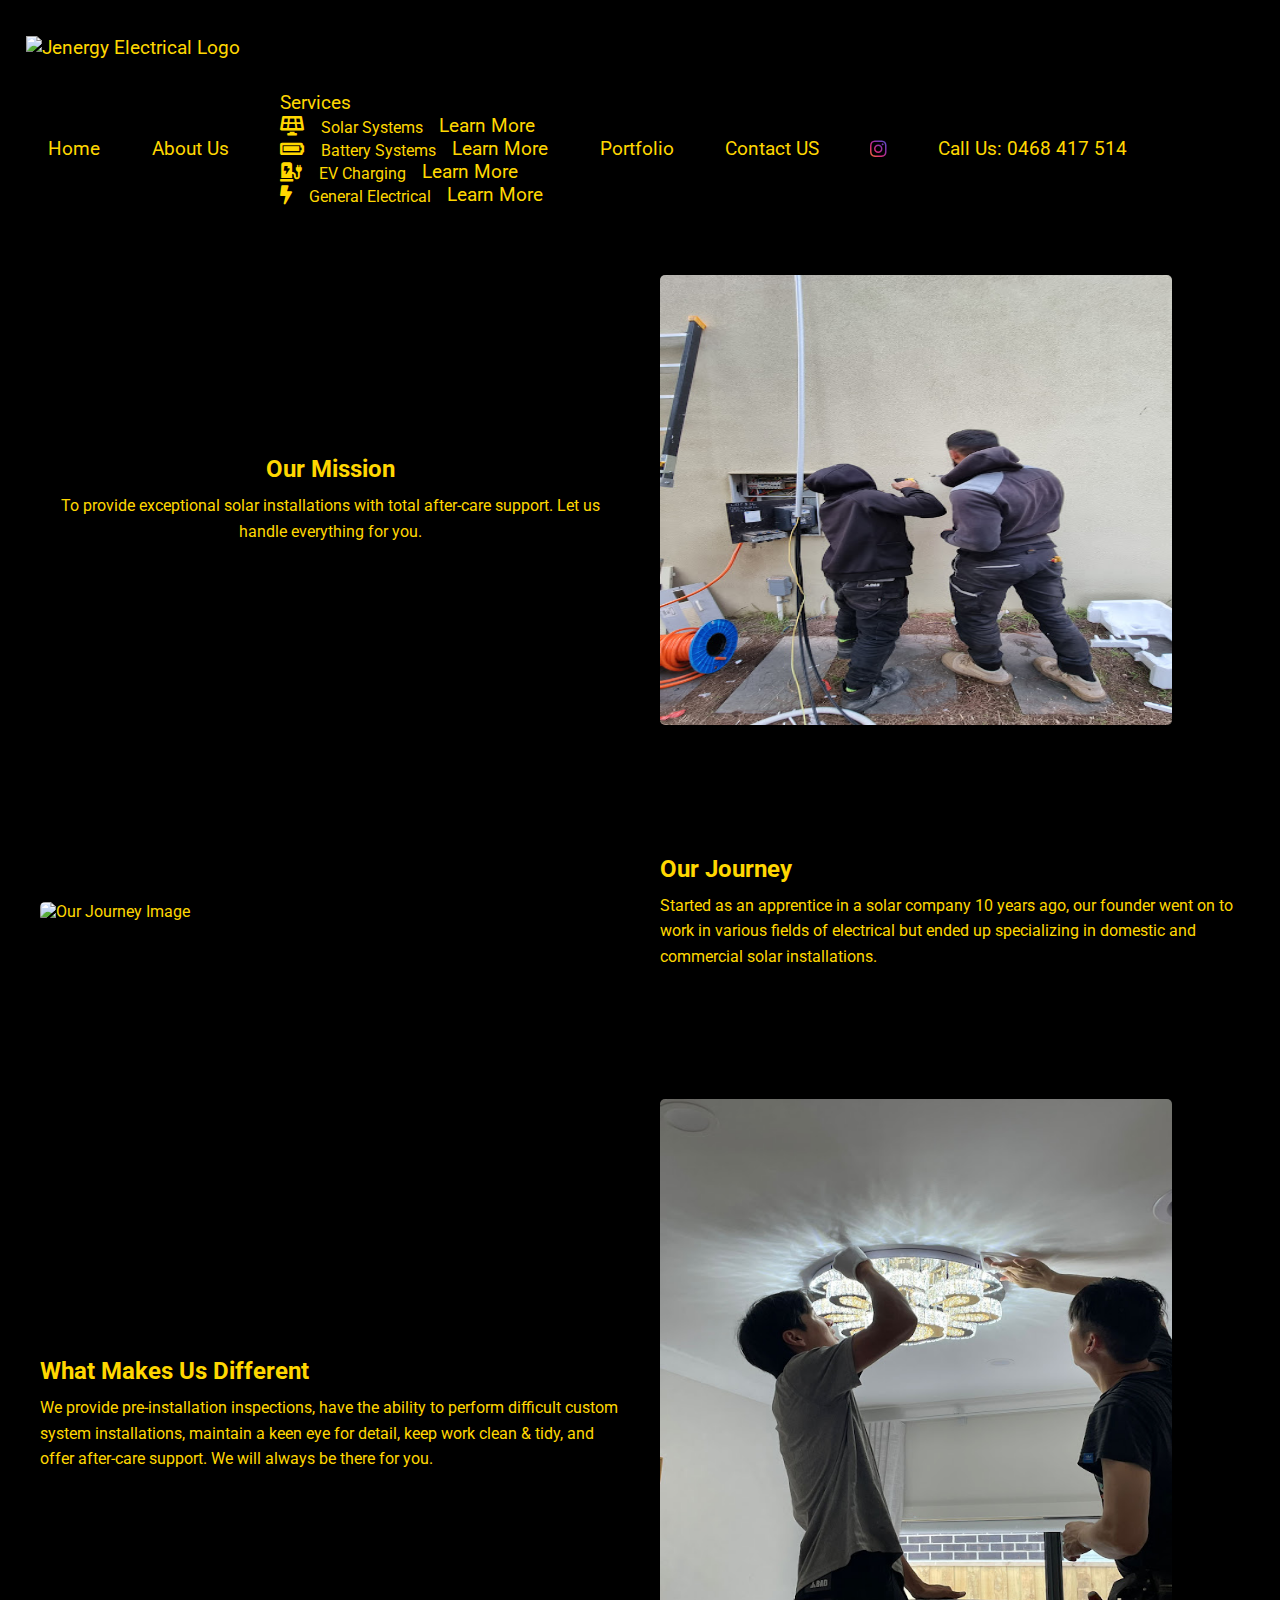
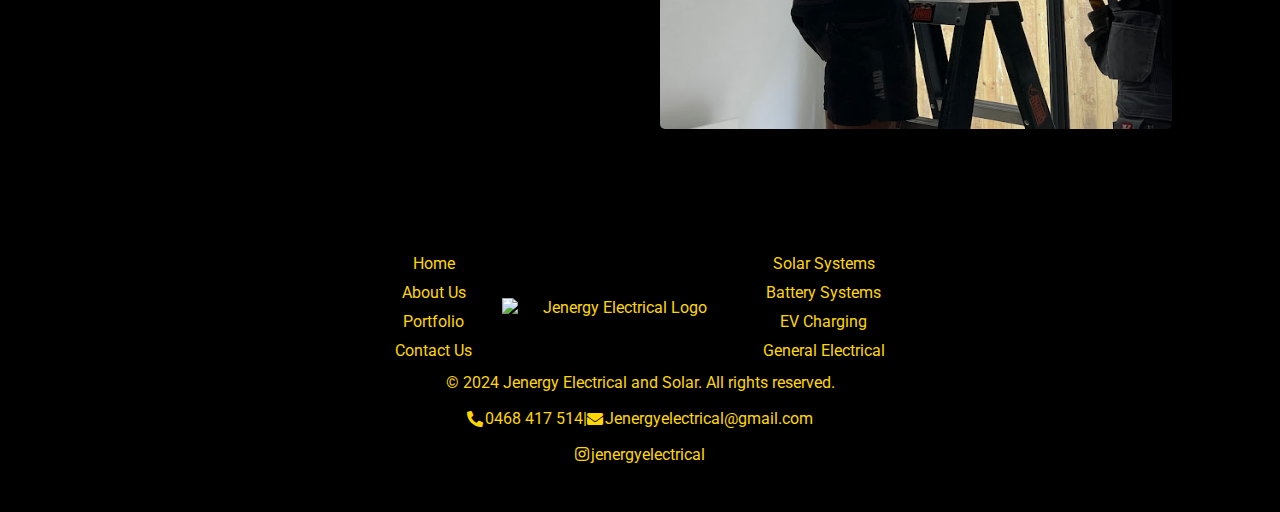
==== commit b08e4b0a: "id class differnce" ====
--- a/aboutUs.html
+++ b/aboutUs.html
@@ -30,13 +30,13 @@
                     <p class="centered-text">To provide exceptional solar installations with total after-care support. Let us handle everything for you.</p>
                 </div>
                 <div class="image">
-                    <img src="styles/images/ourMission.jpg" alt="Our Mission Image">
+                    <img src="styles/images/ourMission.jpg" alt="Our Mission Image" class="about-us-image">
                 </div>
             </div>
 
             <div class="peripheral-block">
                 <div class="image">
-                    <img src="styles/images/journy.jpg" alt="Our Journey Image">
+                    <img src="styles/images/journy.jpg" alt="Our Journey Image" class="about-us-image">
                 </div>
                 <div class="text">
                     <h2>Our Journey</h2>
@@ -46,7 +46,7 @@
 
             <div class="peripheral-block">
                 <div class="image">
-                    <img src="styles/images/differnce.jpg" alt="What Makes Us Different Image">
+                    <img src="styles/images/differnce.jpg" alt="What Makes Us Different Image" class="about-us-image" id="differnce">
                 </div>
                 <div class="text">
                     <h2>What Makes Us Different</h2>
--- a/styles/styles.css
+++ b/styles/styles.css
@@ -1177,3 +1177,44 @@
         text-align: center;
     }
 }
+
+/* Reduced Image Size for About Us Page */
+.about-us-image {
+    width: 100%;          /* Ensure the image fills its container */
+    max-width: 40vw;      /* Set a maximum width as viewport width */
+    height: auto;         /* Maintain aspect ratio */
+    max-height: 50vh;     /* Set a maximum height as viewport height */
+    border-radius: var(--border-radius);
+    transition: transform var(--transition-duration);
+}
+
+/* Optional: Reduce Image Size on Smaller Screens for About Us Page */
+@media (max-width: 1024px) {
+    .about-us-image {
+        max-width: 35vw;  /* Adjusted for laptop screens */
+        max-height: 45vh; /* Further reduce the height for laptops */
+    }
+}
+
+@media (max-width: 768px) {
+    .about-us-image {
+        max-width: 30vw;
+        max-height: 45vh;  /* Further reduce the height for smaller screens */
+    }
+}
+
+@media (max-width: 480px) {
+    .about-us-image {
+        max-width: 20vw;
+        max-height: 45vh;  /* Further reduce the height for smaller screens */
+    }
+}
+
+#differnce {
+    width: 100%;          /* Ensure the image fills its container */
+    max-width: 40vw;      /* Set a maximum width as viewport width */
+    height: auto;         /* Maintain aspect ratio */
+    max-height: 70vh;     /* Set a maximum height as viewport height */
+    border-radius: var(--border-radius);
+    transition: transform var(--transition-duration);
+}